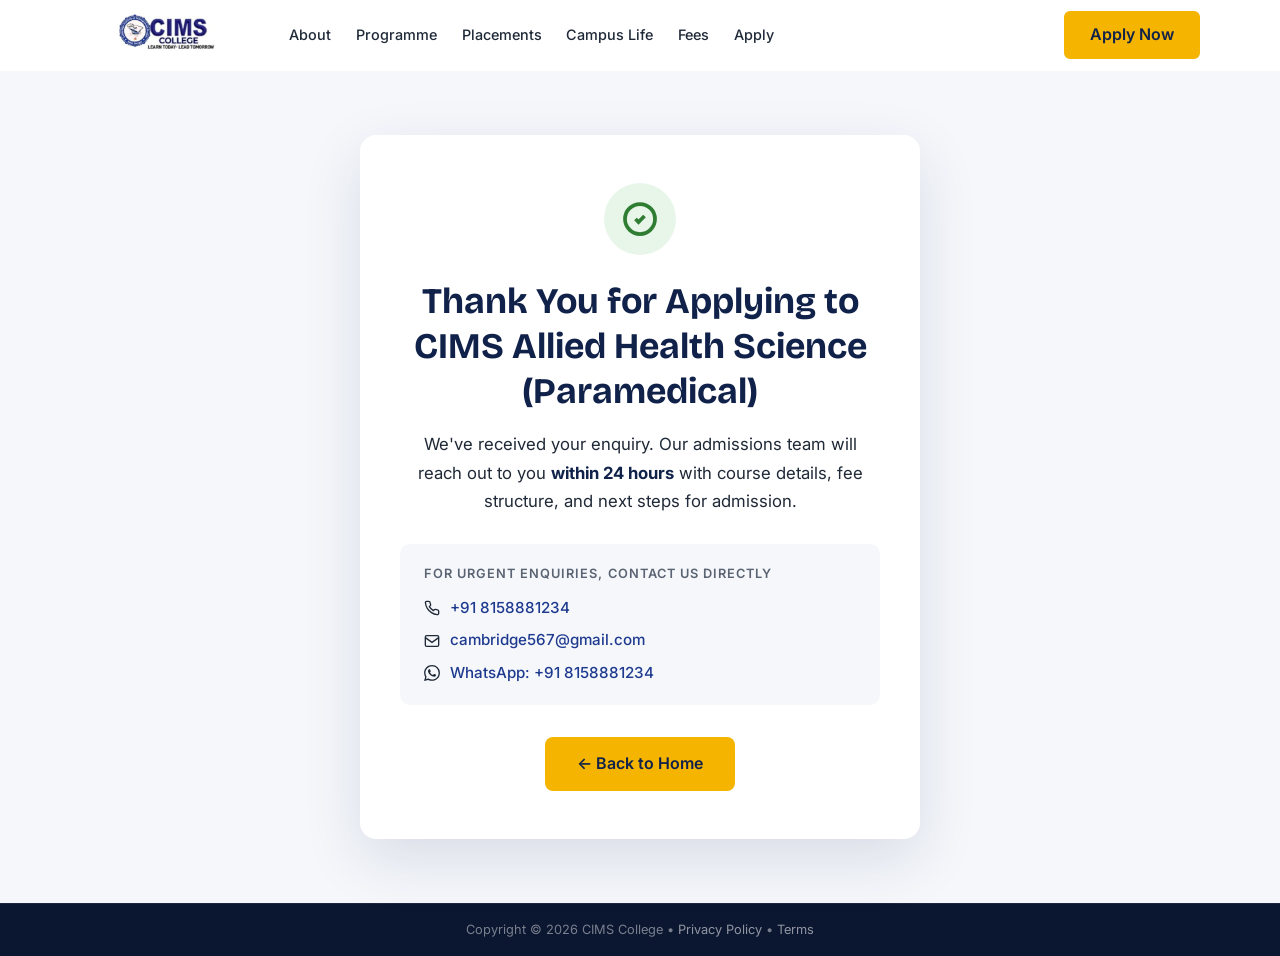
==== thankyou.html @ 3a109bad "Hotel Management lp" ====
<!DOCTYPE html>
<html lang="en">

<head>

  <!-- Event snippet for Paramedical -Course-Submit lead form-PD-S-N conversion page -->
  <script>
    gtag('event', 'conversion', { 'send_to': 'AW-11150551508/iXA8COHY6LMcENTT_8Qp' });
  </script>

  <meta charset="UTF-8">
  <meta name="viewport" content="width=device-width, initial-scale=1.0">
  <title>Thank You - CIMS Allied Health Science (Paramedical)</title>
  <meta name="description" content="Thank you for your enquiry. Our admissions team will contact you shortly.">
  <meta name="robots" content="noindex, nofollow">
  <!-- TODO: update canonical URL to final live domain -->
  <link rel="canonical" href="https://cimsgroup.org/allied-health-science/thankyou.html">

  <!-- Google Fonts -->
  <link rel="preconnect" href="https://fonts.googleapis.com">
  <link rel="preconnect" href="https://fonts.gstatic.com" crossorigin>
  <link
    href="https://fonts.googleapis.com/css2?family=Playfair+Display:wght@600;700;800&family=Inter:wght@400;500;600;700&family=Bricolage+Grotesque:opsz,wght@12..96,600;12..96,700;12..96,800&display=swap"
    rel="stylesheet">

  <link rel="stylesheet" href="styles.css">

  <style>
    :root {
      --sbihm-red: #1E3A8F;
      --sbihm-red-dark: #11224A;
      --sbihm-red-soft: #EAF0FB;
      --sbihm-black: #11224A;
      --sbihm-charcoal: #1F2937;
      --sbihm-gold: #F4B400;
      --sbihm-gold-light: #FAD74A;
      --sbihm-cream: #F5F7FB;
      --sbihm-paper: #FFFFFF;
      --sbihm-line: #DDE4EF;
      --sbihm-mute: #5B6473;
      --sbihm-success: #2E7D32;
      --sbihm-shadow: 0 8px 30px rgba(17, 34, 74, 0.08);
      --sbihm-shadow-lg: 0 20px 60px rgba(17, 34, 74, 0.12);
      --font-display: 'Bricolage Grotesque', 'Playfair Display', Georgia, serif;
      --font-serif: 'Playfair Display', Georgia, serif;
      --font-body: 'Inter', -apple-system, BlinkMacSystemFont, sans-serif;
    }

    *,
    *::before,
    *::after {
      box-sizing: border-box;
      margin: 0;
      padding: 0;
    }

    body {
      font-family: var(--font-body);
      color: var(--sbihm-black);
      background: var(--sbihm-paper);
      line-height: 1.6;
    }

    /* ── Thank-You Page Layout ── */
    .thankyou-page {
      min-height: calc(100vh - 120px);
      display: flex;
      align-items: center;
      justify-content: center;
      padding: 4rem 1.25rem;
      background: var(--sbihm-cream);
    }

    .thankyou-card {
      background: var(--sbihm-paper);
      border-radius: 16px;
      box-shadow: var(--sbihm-shadow-lg);
      padding: 3rem 2.5rem;
      max-width: 560px;
      width: 100%;
      text-align: center;
    }

    .thankyou-card__icon {
      width: 72px;
      height: 72px;
      background: #E8F5E9;
      border-radius: 50%;
      display: flex;
      align-items: center;
      justify-content: center;
      margin: 0 auto 1.5rem;
    }

    .thankyou-card__icon svg {
      color: var(--sbihm-success);
    }

    .thankyou-card__heading {
      font-family: var(--font-display);
      font-size: clamp(1.6rem, 3vw + 0.5rem, 2.25rem);
      font-weight: 700;
      color: var(--sbihm-black);
      line-height: 1.25;
      margin-bottom: 1rem;
    }

    .thankyou-card__body {
      font-size: 1.05rem;
      color: var(--sbihm-charcoal);
      margin-bottom: 1.75rem;
      line-height: 1.7;
    }

    .thankyou-card__body strong {
      color: var(--sbihm-black);
    }

    .thankyou-card__contact {
      background: var(--sbihm-cream);
      border-radius: 10px;
      padding: 1.25rem 1.5rem;
      margin-bottom: 2rem;
      text-align: left;
    }

    .thankyou-card__contact-title {
      font-size: 0.8rem;
      font-weight: 600;
      text-transform: uppercase;
      letter-spacing: 0.08em;
      color: var(--sbihm-mute);
      margin-bottom: 0.75rem;
    }

    .thankyou-card__contact-item {
      display: flex;
      align-items: center;
      gap: 0.625rem;
      font-size: 0.95rem;
      color: var(--sbihm-charcoal);
      margin-bottom: 0.5rem;
    }

    .thankyou-card__contact-item:last-child {
      margin-bottom: 0;
    }

    .thankyou-card__contact-link {
      color: var(--sbihm-red);
      text-decoration: none;
      font-weight: 500;
    }

    .thankyou-card__contact-link:hover {
      text-decoration: underline;
    }

    .thankyou-card__cta {
      display: inline-flex;
      align-items: center;
      gap: 0.5rem;
      background: var(--sbihm-gold);
      color: var(--sbihm-black);
      font-family: var(--font-body);
      font-size: 1rem;
      font-weight: 600;
      padding: 0.875rem 2rem;
      border-radius: 8px;
      text-decoration: none;
      transition: background 0.2s, transform 0.15s;
      border: none;
      cursor: pointer;
    }

    .thankyou-card__cta:hover {
      background: var(--sbihm-gold-light);
      transform: translateY(-1px);
    }

    @media (max-width: 480px) {
      .thankyou-card {
        padding: 2rem 1.25rem;
      }

      .thankyou-card__cta {
        width: 100%;
        justify-content: center;
      }
    }
  </style>
</head>

<body>

  <!-- Google Tag Manager (noscript) -->
  <noscript><iframe src="https://www.googletagmanager.com/ns.html?id=GTM-P2X9CBQM" height="0" width="0"
      style="display:none;visibility:hidden"></iframe></noscript>
  <!-- End Google Tag Manager (noscript) -->

  <!-- ===== SITE HEADER ===== -->
  <header class="site-header" id="site-header" role="banner">
    <div class="site-header__inner">
      <a href="index.html" class="site-header__logo" aria-label="CIMS College Home">
        <img src="assets/images/CIMS_logo.jpeg"
          alt="CIMS College — Cambridge Institute of Management Studies, West Bengal" width="200" height="52"
          loading="eager">
      </a>
      <nav class="site-nav" id="site-nav" aria-label="Main navigation">
        <ul class="site-nav__list" role="list">
          <li><a href="index.html#about" class="site-nav__link">About</a></li>
          <li><a href="index.html#programme" class="site-nav__link">Programme</a></li>
          <li><a href="index.html#placements" class="site-nav__link">Placements</a></li>
          <li><a href="index.html#campus" class="site-nav__link">Campus Life</a></li>
          <li><a href="index.html#fees" class="site-nav__link">Fees</a></li>
          <li><a href="index.html#apply" class="site-nav__link">Apply</a></li>
        </ul>
      </nav>
      <div class="site-header__actions">
        <a href="index.html#apply" class="btn btn--gold">Apply Now</a>
      </div>
    </div>
  </header>

  <!-- ===== THANK YOU CONTENT ===== -->
  <main id="main-content">
    <section class="thankyou-page" aria-labelledby="thankyou-heading">
      <div class="thankyou-card">

        <!-- Success icon -->
        <div class="thankyou-card__icon" aria-hidden="true">
          <svg viewBox="0 0 24 24" fill="none" stroke="currentColor" stroke-width="2.5" width="36" height="36">
            <circle cx="12" cy="12" r="10" />
            <path d="M9 12l2 2 4-4" />
          </svg>
        </div>

        <h1 class="thankyou-card__heading" id="thankyou-heading">
          Thank You for Applying to CIMS Allied Health Science (Paramedical)
        </h1>

        <p class="thankyou-card__body">
          We've received your enquiry. Our admissions team will reach out to you
          <strong>within 24 hours</strong> with course details, fee structure, and next steps for admission.
        </p>

        <div class="thankyou-card__contact" role="complementary" aria-label="Contact details for urgent enquiries">
          <p class="thankyou-card__contact-title">For urgent enquiries, contact us directly</p>

          <div class="thankyou-card__contact-item">
            <svg viewBox="0 0 24 24" fill="none" stroke="currentColor" stroke-width="2" width="16" height="16"
              aria-hidden="true">
              <path
                d="M22 16.92v3a2 2 0 01-2.18 2 19.79 19.79 0 01-8.63-3.07 19.5 19.5 0 01-6-6 19.79 19.79 0 01-3.07-8.67A2 2 0 014.11 2h3a2 2 0 012 1.72c.127.96.361 1.903.7 2.81a2 2 0 01-.45 2.11L8.09 9.91a16 16 0 006 6l1.27-1.27a2 2 0 012.11-.45c.907.339 1.85.573 2.81.7A2 2 0 0122 16.92z" />
            </svg>
            <a href="tel:+918158881234" class="thankyou-card__contact-link">+91 8158881234</a>
          </div>

          <div class="thankyou-card__contact-item">
            <svg viewBox="0 0 24 24" fill="none" stroke="currentColor" stroke-width="2" width="16" height="16"
              aria-hidden="true">
              <rect x="2" y="4" width="20" height="16" rx="2" />
              <path d="M22 7l-10 7L2 7" />
            </svg>
            <a href="mailto:cambridge567@gmail.com" class="thankyou-card__contact-link">cambridge567@gmail.com</a>
          </div>

          <div class="thankyou-card__contact-item">
            <svg viewBox="0 0 24 24" fill="currentColor" width="16" height="16" aria-hidden="true">
              <path
                d="M17.472 14.382c-.297-.149-1.758-.867-2.03-.967-.273-.099-.471-.148-.67.15-.197.297-.767.966-.94 1.164-.173.199-.347.223-.644.075-.297-.15-1.255-.463-2.39-1.475-.883-.788-1.48-1.761-1.653-2.059-.173-.297-.018-.458.13-.606.134-.133.298-.347.446-.52.149-.174.198-.298.298-.497.099-.198.05-.371-.025-.52-.075-.149-.669-1.612-.916-2.207-.242-.579-.487-.5-.669-.51-.173-.008-.371-.01-.57-.01-.198 0-.52.074-.792.372-.272.297-1.04 1.016-1.04 2.479 0 1.462 1.065 2.875 1.213 3.074.149.198 2.096 3.2 5.077 4.487.709.306 1.262.489 1.694.625.712.227 1.36.195 1.871.118.571-.085 1.758-.719 2.006-1.413.248-.694.248-1.289.173-1.413-.074-.124-.272-.198-.57-.347m-5.421 7.403h-.004a9.87 9.87 0 01-5.031-1.378l-.361-.214-3.741.982.998-3.648-.235-.374a9.86 9.86 0 01-1.51-5.26c.001-5.45 4.436-9.884 9.888-9.884 2.64 0 5.122 1.03 6.988 2.898a9.825 9.825 0 012.893 6.994c-.003 5.45-4.437 9.884-9.885 9.884m8.413-18.297A11.815 11.815 0 0012.05 0C5.495 0 .16 5.335.157 11.892c0 2.096.547 4.142 1.588 5.945L.057 24l6.305-1.654a11.882 11.882 0 005.683 1.448h.005c6.554 0 11.89-5.335 11.893-11.893a11.821 11.821 0 00-3.48-8.413z" />
            </svg>
            <a href="https://wa.me/918158881234" class="thankyou-card__contact-link" target="_blank"
              rel="noopener noreferrer">WhatsApp: +91 8158881234</a>
          </div>
        </div>

        <a href="index.html" class="thankyou-card__cta">
          ← Back to Home
        </a>

      </div>
    </section>
  </main>

  <!-- ===== FOOTER ===== -->
  <footer class="site-footer" role="contentinfo">
    <div class="site-footer__sub">
      <div class="container">
        <p class="site-footer__sub-text">
          Copyright &copy; 2026 CIMS College &bull;
          <a href="index.html" class="site-footer__sub-link">Privacy Policy</a> &bull;
          <a href="index.html" class="site-footer__sub-link">Terms</a>
        </p>
      </div>
    </div>
  </footer>

  <script src="script.js" defer></script>
</body>

</html>
---- styles.css ----
/* ==========================================================================
   CIMS College — Cambridge Institute of Management Studies
   Allied Health Science (Paramedical) Landing Page — styles.css
   Plan D Media | 2026
   Mobile-first. CSS custom properties. No frameworks.
   Sections:
   1. Reset & Base
   2. Layout Utilities
   3. Typography
   4. Buttons
   5. Utility Bar
   6. Header & Navigation
   7. Mobile Drawer
   8. Side CTA & Mobile Bottom Bar
   9. Call Now FAB
  10. Hero
  11. Stats Strip
  12. USP Cards (Why CIMS)
  13. Programme Section
  14. Career Outcomes
  15. Partners Logo Wall
  16. Campus Bento Grid
  17. Testimonials Carousel
  18. Benefits Section
  19. Admission Steps
  20. FAQ Accordion
  21. Apply / Lead Form Section
  22. CTA Banner
  23. Footer
  24. Modals
  25. Scroll-to-top
  26. Animations & Motion
   ========================================================================== */

/* ─── 1. Reset & Base ─────────────────────────────────────────────────────── */

*,
*::before,
*::after {
  box-sizing: border-box;
  margin: 0;
  padding: 0;
}

html {
  scroll-behavior: smooth;
  font-size: 16px;
  -webkit-text-size-adjust: 100%;
}

body {
  font-family: var(--font-body);
  color: var(--sbihm-black);
  background: var(--sbihm-paper);
  line-height: 1.6;
  overflow-x: hidden;
}

img,
picture,
video,
canvas,
svg {
  display: block;
  max-width: 100%;
}

input,
button,
textarea,
select {
  font: inherit;
}

p,
h1,
h2,
h3,
h4,
h5,
h6 {
  overflow-wrap: break-word;
}

ul,
ol {
  list-style: none;
}

a {
  color: inherit;
  text-decoration: none;
}

button {
  cursor: pointer;
  border: none;
  background: none;
}

.skip-link {
  position: absolute;
  top: -100px;
  left: 1rem;
  padding: 0.5rem 1rem;
  background: var(--sbihm-gold);
  color: var(--sbihm-black);
  font-weight: 600;
  border-radius: 0 0 4px 4px;
  z-index: 1000;
  transition: top 0.2s;
}

.skip-link:focus {
  top: 0;
}

/* ─── 2. Layout Utilities ─────────────────────────────────────────────────── */

.container {
  width: 100%;
  max-width: 1200px;
  margin-inline: auto;
  padding-inline: clamp(1rem, 4vw, 2.5rem);
}

.container--narrow {
  max-width: 800px;
}

.section {
  padding-block: clamp(3rem, 6vw, 6rem);
}

.section--cream {
  background: var(--sbihm-cream);
}

.section__header {
  text-align: center;
  max-width: 760px;
  margin-inline: auto;
  margin-bottom: clamp(2rem, 4vw, 3.5rem);
}

.section__title {
  font-family: var(--font-display);
  font-size: var(--fs-h2);
  font-weight: 800;
  line-height: 1.1;
  color: var(--sbihm-black);
  margin-bottom: 0.75rem;
}

.section__subtitle {
  font-size: var(--fs-lead);
  color: var(--sbihm-charcoal);
  line-height: 1.6;
}

.text-red {
  color: var(--sbihm-red);
}

.text-gold {
  color: var(--sbihm-gold);
}

/* ─── 3. Typography ───────────────────────────────────────────────────────── */

.icon {
  flex-shrink: 0;
}

.icon--sm {
  width: 16px;
  height: 16px;
}

/* ─── 4. Buttons ──────────────────────────────────────────────────────────── */

.btn {
  display: inline-flex;
  align-items: center;
  justify-content: center;
  gap: 0.4em;
  padding: 0.75rem 1.5rem;
  font-family: var(--font-body);
  font-size: 1rem;
  font-weight: 600;
  line-height: 1.2;
  border-radius: 6px;
  transition:
    background 0.18s ease,
    color 0.18s ease,
    transform 0.12s ease,
    box-shadow 0.18s ease;
  cursor: pointer;
  text-align: center;
  min-height: 44px;
  border: 2px solid transparent;
}

.btn:focus-visible {
  outline: 3px solid var(--sbihm-gold);
  outline-offset: 3px;
}

.btn--gold {
  background: var(--sbihm-gold);
  color: var(--sbihm-black);
  border-color: var(--sbihm-gold);
}

.btn--gold:hover {
  background: #d4a000;
  border-color: #d4a000;
  transform: translateY(-1px);
  box-shadow: 0 6px 20px rgba(244, 180, 0, 0.35);
}

.btn--gold:active {
  transform: translateY(0);
}

/* Primary CTA — CIMS royal blue */
.btn--primary {
  background: #1E3A8F;
  color: white;
  border-color: #1E3A8F;
}

.btn--primary:hover {
  background: #11224A;
  border-color: #11224A;
  transform: translateY(-1px);
  box-shadow: 0 6px 20px rgba(30, 58, 143, 0.35);
}

.btn--primary:active {
  transform: translateY(0);
}

.btn--outline-white {
  background: transparent;
  color: white;
  border-color: rgba(255, 255, 255, 0.7);
}

.btn--outline-white:hover {
  background: rgba(255, 255, 255, 0.1);
  border-color: white;
}

.btn--outline-red {
  background: transparent;
  color: var(--sbihm-red);
  border-color: var(--sbihm-red);
}

.btn--outline-red:hover {
  background: var(--sbihm-red-soft);
}

.btn--text {
  background: transparent;
  color: var(--sbihm-charcoal);
  padding: 0.5rem 0.75rem;
  font-weight: 500;
  border: none;
}

.btn--text:hover {
  color: var(--sbihm-red);
}

.btn--whatsapp {
  background: #25d366;
  color: white;
  border-color: #25d366;
}

.btn--whatsapp:hover {
  background: #1da851;
  border-color: #1da851;
  transform: translateY(-1px);
}

.btn--large {
  padding: 0.9rem 2rem;
  font-size: 1.05rem;
}

.btn--full {
  width: 100%;
}

.btn--submit {
  padding: 1rem;
  font-size: 1.05rem;
  font-weight: 700;
  letter-spacing: 0.01em;
}

/* ─── 5. Utility Bar ──────────────────────────────────────────────────────── */

.utility-bar {
  background: var(--sbihm-black);
  color: white;
  font-size: var(--fs-small);
  height: 35px;
  display: flex;
  align-items: center;
}

.utility-bar__inner {
  width: 100%;
  max-width: 1200px;
  margin-inline: auto;
  padding-inline: clamp(1rem, 4vw, 2.5rem);
  display: flex;
  flex-wrap: wrap;
  align-items: center;
  justify-content: space-between;
  gap: 1rem;
}

.utility-bar__announce {
  display: none;
  align-items: center;
  gap: 0.4rem;
  font-weight: 500;
}

.utility-bar__contact {
  display: flex;
  align-items: center;
  gap: 1rem;
  margin-inline: auto;
}

.utility-bar__link {
  display: inline-flex;
  align-items: center;
  gap: 0.35rem;
  color: rgba(255, 255, 255, 0.85);
  font-weight: 500;
  transition: color 0.15s;
}

.utility-bar__link:hover {
  color: var(--sbihm-gold);
}

.utility-bar__whatsapp {
  color: #4ade80;
}

.utility-bar__whatsapp:hover {
  color: #22c55e;
}

@media (min-width: 768px) {
  .utility-bar__announce {
    display: inline-flex;
  }

  .utility-bar__contact {
    margin-inline: 0;
  }
}

/* ─── 6. Header & Navigation ──────────────────────────────────────────────── */

.site-header {
  position: sticky;
  top: 0;
  z-index: 900;
  background: var(--sbihm-paper);
  border-bottom: 1px solid transparent;
  transition:
    border-color 0.2s,
    box-shadow 0.2s;
}

.site-header.scrolled {
  border-bottom-color: var(--sbihm-line);
  box-shadow: var(--sbihm-shadow);
}

.site-header__inner {
  max-width: 1200px;
  margin-inline: auto;
  padding-inline: clamp(1rem, 4vw, 2.5rem);
  height: 70px;
  display: flex;
  align-items: center;
  gap: 1.5rem;
}

.site-header__logo img {
  height: 60px;
  width: auto;
}

.site-nav {
  display: none;
  flex: 1;
}

.site-nav__list {
  display: flex;
  align-items: center;
  gap: 0.25rem;
}

.site-nav__link {
  padding: 0.4rem 0.65rem;
  font-size: 0.9rem;
  font-weight: 500;
  color: var(--sbihm-charcoal);
  border-radius: 4px;
  transition:
    color 0.15s,
    background 0.15s;
  white-space: nowrap;
}

.site-nav__link:hover,
.site-nav__link[aria-current="page"] {
  color: var(--sbihm-red);
  background: var(--sbihm-red-soft);
}

.site-nav__link:focus-visible {
  outline: 2px solid var(--sbihm-gold);
  outline-offset: 2px;
}

.site-header__actions {
  display: none;
  align-items: center;
  gap: 0.5rem;
  margin-left: auto;
}

.hamburger {
  display: flex;
  flex-direction: column;
  justify-content: space-between;
  width: 44px;
  height: 44px;
  padding: 12px 8px;
  margin-left: auto;
  cursor: pointer;
  background: none;
  border: none;
}

.hamburger:focus-visible {
  outline: 2px solid var(--sbihm-gold);
  outline-offset: 4px;
  border-radius: 2px;
}

.hamburger__bar {
  display: block;
  width: 100%;
  height: 2px;
  background: var(--sbihm-black);
  border-radius: 2px;
  transition:
    transform 0.2s,
    opacity 0.2s;
}

.hamburger[aria-expanded="true"] .hamburger__bar:nth-child(1) {
  transform: translateY(9px) rotate(45deg);
}

.hamburger[aria-expanded="true"] .hamburger__bar:nth-child(2) {
  opacity: 0;
}

.hamburger[aria-expanded="true"] .hamburger__bar:nth-child(3) {
  transform: translateY(-9px) rotate(-45deg);
}

@media (min-width: 1024px) {
  .site-header__logo img {
    height: 72px;
  }

  .site-nav {
    display: flex;
  }

  .site-header__actions {
    display: flex;
  }

  .hamburger {
    display: none;
  }
}

/* ─── 7. Mobile Drawer ────────────────────────────────────────────────────── */

.mobile-drawer {
  position: fixed;
  inset: 0;
  z-index: 950;
  display: flex;
  pointer-events: none;
  visibility: hidden;
}

.mobile-drawer[aria-hidden="false"] {
  pointer-events: auto;
  visibility: visible;
}

.mobile-drawer__backdrop {
  position: absolute;
  inset: 0;
  background: rgba(26, 26, 26, 0.55);
  opacity: 0;
  transition: opacity 0.25s;
}

.mobile-drawer[aria-hidden="false"] .mobile-drawer__backdrop {
  opacity: 1;
}

.mobile-drawer__panel {
  position: relative;
  background: var(--sbihm-paper);
  width: min(320px, 90vw);
  height: 100%;
  margin-left: auto;
  padding: 2rem 1.5rem;
  display: flex;
  flex-direction: column;
  gap: 2rem;
  transform: translateX(100%);
  transition: transform 0.28s cubic-bezier(0.4, 0, 0.2, 1);
  overflow-y: auto;
}

.mobile-drawer[aria-hidden="false"] .mobile-drawer__panel {
  transform: translateX(0);
}

.mobile-drawer__close {
  position: absolute;
  top: 1rem;
  right: 1rem;
  width: 44px;
  height: 44px;
  display: flex;
  align-items: center;
  justify-content: center;
  border-radius: 50%;
  color: var(--sbihm-charcoal);
  transition: background 0.15s;
}

.mobile-drawer__close:hover {
  background: var(--sbihm-line);
}

.mobile-drawer__close:focus-visible {
  outline: 2px solid var(--sbihm-gold);
}

.mobile-drawer__list {
  display: flex;
  flex-direction: column;
  margin-top: 2rem;
}

.mobile-drawer__link {
  display: block;
  padding: 0.85rem 0;
  font-size: 1.1rem;
  font-weight: 600;
  color: var(--sbihm-black);
  border-bottom: 1px solid var(--sbihm-line);
  transition: color 0.15s;
}

.mobile-drawer__link:hover {
  color: var(--sbihm-red);
}

.mobile-drawer__ctas {
  display: flex;
  flex-direction: column;
  gap: 0.75rem;
  margin-top: auto;
}

/* ─── 8. Side CTA & Mobile Bottom Bar ────────────────────────────────────── */

.side-cta {
  display: none;
  position: fixed;
  right: 0;
  top: 50%;
  transform: translateY(-50%);
  z-index: 800;
  background: var(--sbihm-red);
  color: white;
  font-size: 0.8rem;
  font-weight: 700;
  letter-spacing: 0.05em;
  text-transform: uppercase;
  padding: 0.75rem 0.5rem;
  border-radius: 6px 0 0 6px;
  writing-mode: vertical-rl;
  text-orientation: mixed;
  transform: translateY(-50%) rotate(180deg);
  transition:
    background 0.18s,
    right 0.15s;
  box-shadow: -2px 4px 12px rgba(0, 0, 0, 0.2);
}

/* Undo the rotate for the translateY positioning */
.side-cta {
  transform-origin: right center;
  right: 0;
  top: 50%;
  transform: translateY(-50%);
}

.side-cta span {
  display: block;
  writing-mode: vertical-lr;
  transform: rotate(180deg);
}

.side-cta:hover {
  background: var(--sbihm-red-dark);
}

.side-cta:focus-visible {
  outline: 3px solid var(--sbihm-gold);
  outline-offset: 3px;
}

@media (min-width: 768px) {
  .side-cta {
    display: flex;
    align-items: center;
    justify-content: center;
  }
}

.mobile-bottom-cta {
  display: block;
  position: fixed;
  bottom: 0;
  left: 0;
  right: 0;
  z-index: 800;
  background: var(--sbihm-gold);
}

.mobile-bottom-cta__link {
  display: block;
  width: 100%;
  text-align: center;
  padding: 0.9rem 1rem;
  font-weight: 700;
  font-size: 1rem;
  color: var(--sbihm-black);
  min-height: 54px;
  display: flex;
  align-items: center;
  justify-content: center;
}

.mobile-bottom-cta__link:focus-visible {
  outline: 3px solid var(--sbihm-black);
  outline-offset: -3px;
}

@media (min-width: 768px) {
  .mobile-bottom-cta {
    display: none;
  }
}

/* ─── 9. Call Now FAB ─────────────────────────────────────────────────────── */

.call-fab {
  position: fixed;
  bottom: 80px;
  right: 1.25rem;
  z-index: 800;
  width: 60px;
  height: 60px;
  border-radius: 50%;
  background: #1E3A8F;
  display: flex;
  align-items: center;
  justify-content: center;
  box-shadow: 0 4px 16px rgba(30, 58, 143, 0.45);
  transition:
    transform 0.2s,
    box-shadow 0.2s;
  animation: call-bounce 5s ease-in-out infinite;
}

.call-fab:hover {
  transform: scale(1.08);
  box-shadow: 0 6px 24px rgba(30, 58, 143, 0.55);
  animation-play-state: paused;
}

.call-fab:focus-visible {
  outline: 3px solid var(--sbihm-gold);
  outline-offset: 4px;
}

.call-fab__icon {
  width: 32px;
  height: 32px;
  flex-shrink: 0;
}

.call-fab__tooltip {
  position: absolute;
  right: calc(100% + 12px);
  top: 50%;
  transform: translateY(-50%);
  background: var(--sbihm-black);
  color: white;
  font-size: 0.8rem;
  font-weight: 500;
  white-space: nowrap;
  padding: 0.4rem 0.75rem;
  border-radius: 4px;
  pointer-events: none;
  opacity: 0;
  transition: opacity 0.2s;
}

.call-fab__tooltip::after {
  content: "";
  position: absolute;
  left: 100%;
  top: 50%;
  transform: translateY(-50%);
  border: 5px solid transparent;
  border-left-color: var(--sbihm-black);
}

.call-fab:hover .call-fab__tooltip {
  opacity: 1;
}

@media (min-width: 768px) {
  .call-fab {
    bottom: 2rem;
  }
}

/* ─── 10. Hero ────────────────────────────────────────────────────────────── */

.hero {
  position: relative;
  padding-block: clamp(6.5rem, 3vw, 2.5rem);
  padding-bottom: 1 rem;
  background: var(--sbihm-black);
}

.hero::before {
  content: "";
  position: absolute;
  top: 0;
  left: 0;
  right: 0;
  bottom: 0;
  background-size: cover;
  background-position: center;
  background-image: url("assets/campus/Campus1.jpeg");
  animation: heroSlideShow 24s infinite;
  z-index: 0;
}

@keyframes heroSlideShow {
  0% {
    background-image: url("assets/campus/Campus1.jpeg");
  }

  33.33% {
    background-image: url("assets/campus/Campus1.jpeg");
  }

  33.34% {
    background-image: url("assets/campus/Campus4.jpeg");
  }

  100% {
    background-image: url("assets/campus/Campus4.jpeg");
  }
}

.hero::after {
  content: "";
  position: absolute;
  top: 0;
  left: 0;
  right: 0;
  bottom: 0;
  background: linear-gradient(
    135deg,
    rgba(17, 34, 74, 0.82) 0%,
    rgba(17, 34, 74, 0.70) 100%
  );
  z-index: 1;
}

.hero__inner {
  max-width: 1200px;
  margin-inline: auto;
  padding-inline: clamp(1rem, 4vw, 2.5rem);
  display: flex;
  flex-direction: column;
  gap: 3rem;
  align-items: flex-start;
  position: relative;
  z-index: 2;
}

.hero__content {
  flex: 1;
  color: white;
  max-width: 550px;
  position: relative;
  z-index: 3;
}

.hero__pre-headline {
  display: inline-flex;
  align-items: center;
  gap: 0.5rem;
  font-size: 0.65rem;
  font-weight: 700;
  letter-spacing: 0.12em;
  text-transform: uppercase;
  color: var(--sbihm-gold);
  margin-bottom: 0.75rem;
  background: rgba(255, 255, 255, 0.08);
  padding: 0.28rem 0.6rem;
  border-radius: 999px;
  border: 1px solid rgba(212, 160, 23, 0.4);
}

.hero__headline {
  font-family: var(--font-display);
  font-size: clamp(1.8rem, 3.5vw + 0.8rem, 3rem);
  font-weight: 800;
  line-height: 1.06;
  color: white;
  margin-bottom: 0.85rem;
}

.hero__sub {
  font-size: clamp(0.85rem, 0.3vw + 0.8rem, 0.95rem);
  line-height: 1.6;
  color: rgba(255, 255, 255, 0.9);
  margin-bottom: 1rem;
  max-width: 58ch;
}

.hero__badges {
  display: flex;
  flex-wrap: wrap;
  gap: 0.4rem;
  margin-bottom: 1.25rem;
}

.hero__badge {
  font-size: 0.68rem;
  font-weight: 700;
  letter-spacing: 0.06em;
  color: white;
  background: rgba(255, 255, 255, 0.15);
  border: 1px solid rgba(255, 255, 255, 0.35);
  padding: 0.24rem 0.55rem;
  border-radius: 4px;
}

.hero__ctas {
  display: flex;
  flex-wrap: wrap;
  gap: 0.6rem;
  margin-bottom: 0.75rem;
}

.hero__trust-micro {
  display: flex;
  flex-wrap: wrap;
  gap: 0.75rem;
  font-size: 0.75rem;
  color: rgba(255, 255, 255, 0.8);
  font-weight: 500;
}

.hero__visual {
  position: relative;
  width: min(100%, 380px);
  z-index: 3;
  margin-top: 1rem;
}

.hero__image-wrap {
  position: relative;
  display: inline-block;
  width: 100%;
  max-width: 480px;
}

.hero__image {
  width: 100%;
  height: auto;
  display: block;
  border-radius: 12px 12px 0 0;
  object-fit: cover;
  object-position: top center;
  aspect-ratio: 4/5;

  /* Placeholder gradient while image loads */
  background: linear-gradient(
    160deg,
    rgba(255, 255, 255, 0.1) 0%,
    rgba(255, 255, 255, 0.05) 100%
  );
}

.hero__rating-card {
  position: absolute;
  top: 1.5rem;
  right: -0.5rem;
  background: white;
  border-radius: 10px;
  padding: 0.85rem 1rem;
  box-shadow: var(--sbihm-shadow-lg);
  min-width: 160px;
  text-align: center;
}

.hero__rating-stars {
  color: var(--sbihm-gold);
  font-size: 0.9rem;
  letter-spacing: 0.05em;
  margin-bottom: 0.15rem;
}

.hero__rating-score {
  font-family: var(--font-display);
  font-size: 1.75rem;
  font-weight: 800;
  color: var(--sbihm-black);
  line-height: 1;
}

.hero__rating-max {
  font-size: 1rem;
  color: var(--sbihm-mute);
  font-weight: 500;
}

.hero__rating-label {
  font-size: 0.72rem;
  color: var(--sbihm-mute);
  margin-top: 0.25rem;
  line-height: 1.35;
}

.hero__rating-logos {
  display: flex;
  align-items: center;
  justify-content: center;
  gap: 0.5rem;
  margin-top: 0.4rem;
  color: var(--sbihm-mute);
}

@media (min-width: 768px) {
  .hero__inner {
    flex-direction: row;
    align-items: center;
    justify-content: space-between;
    gap: 3rem;
    max-width: none;
    padding-inline-end: 0;
  }

  .hero__content {
    padding-top: 0;
  }

  .hero__visual {
    width: auto;
    flex-shrink: 0;
    margin-top: 0;
    margin-left: auto;
    display: flex;
    justify-content: flex-end;
    padding-right: clamp(1rem, 2vw, 2rem);
  }

  .hero__image-wrap {
    max-width: 100%;
  }

  .hero__rating-card {
    right: -1rem;
  }
}

@media (max-width: 767px) {
  /* Stacked layout on small screens is now the default, but keeping this block in case other mobile tweaks are needed */
  .hero__content {
    padding-top: 0.5rem;
  }

  .hero__visual {
    margin-top: 1rem;
    padding-right: 0;
    width: 100%;
  }

  .hero-form {
    width: 100%;
    max-width: 100%;
  }
}

@media (min-width: 1024px) {
  .hero__visual {
    width: 42%;
  }
}

/* ─── 10b. Hero Enquiry Form ─────────────────────────────────────────────── */

.hero__image-wrap {
  max-width: 100%;
}

.hero-form {
  background: rgba(255, 255, 255, 0.07);
  backdrop-filter: blur(18px);
  -webkit-backdrop-filter: blur(18px);
  border: 1px solid rgba(255, 255, 255, 0.18);
  border-radius: 14px;
  padding: 0;
  overflow: hidden;
  box-shadow:
    0 8px 32px rgba(0, 0, 0, 0.18),
    0 0 0 1px rgba(255, 255, 255, 0.06) inset;
  animation: heroFormSlideIn 0.7s cubic-bezier(0.22, 1, 0.36, 1) forwards;
  opacity: 0;
  transform: translateY(20px);
  max-width: 480px;
  width: 100%;
}

@keyframes heroFormSlideIn {
  to {
    opacity: 1;
    transform: translateY(0);
  }
}

/* Header */
.hero-form__header {
  background: rgba(255, 255, 255, 0.1);
  padding: 0.75rem 1rem;
  border-bottom: 1px solid rgba(255, 255, 255, 0.12);
}

.hero-form__badge-strip {
  display: inline-flex;
  align-items: center;
  gap: 0.45rem;
  font-size: 0.6rem;
  font-weight: 700;
  letter-spacing: 0.1em;
  text-transform: uppercase;
  color: var(--sbihm-gold-light);
  margin-bottom: 0.35rem;
}

.hero-form__live-dot {
  width: 8px;
  height: 8px;
  border-radius: 50%;
  background: #4ade80;
  display: inline-block;
  animation: livePulse 2s ease-in-out infinite;
  flex-shrink: 0;
}

@keyframes livePulse {
  0%,
  100% {
    opacity: 1;
    box-shadow: 0 0 0 0 rgba(74, 222, 128, 0.5);
  }

  50% {
    opacity: 0.7;
    box-shadow: 0 0 0 6px rgba(74, 222, 128, 0);
  }
}

.hero-form__title {
  font-family: var(--font-display);
  font-size: clamp(1rem, 1.2vw + 0.5rem, 1.2rem);
  font-weight: 800;
  color: white;
  line-height: 1.15;
  margin-bottom: 0.2rem;
}

.hero-form__subtitle {
  font-size: 0.72rem;
  color: rgba(255, 255, 255, 0.7);
  line-height: 1.4;
}

/* Form Body */
.hero-form__body {
  padding: 0.75rem 1rem 1rem;
  display: flex;
  flex-direction: column;
  gap: 0.5rem;
}

/* Field Groups */
.hero-form__group {
  display: flex;
  flex-direction: column;
  gap: 0.3rem;
}

.hero-form__label {
  font-size: 0.68rem;
  font-weight: 600;
  color: rgba(255, 255, 255, 0.85);
  letter-spacing: 0.02em;
}

.hero-form__req {
  color: var(--sbihm-gold);
  font-weight: 700;
}

/* Input Wrap */
.hero-form__input-wrap {
  position: relative;
  display: flex;
  align-items: center;
}

.hero-form__field-icon {
  position: absolute;
  left: 0.85rem;
  color: rgba(255, 255, 255, 0.45);
  pointer-events: none;
  z-index: 1;
  flex-shrink: 0;
  transition: color 0.2s;
}

.hero-form__input-wrap:focus-within .hero-form__field-icon {
  color: var(--sbihm-gold);
}

/* Inputs */
.hero-form__input {
  width: 100%;
  padding: 0.42rem 0.6rem 0.42rem 2.2rem;
  font-family: var(--font-body);
  font-size: 0.82rem;
  font-weight: 500;
  color: white;
  background: rgba(255, 255, 255, 0.08);
  border: 1.5px solid rgba(255, 255, 255, 0.18);
  border-radius: 8px;
  outline: none;
  transition:
    border-color 0.2s,
    background 0.2s,
    box-shadow 0.2s;
  min-height: 44px;
}

.hero-form__input::placeholder {
  color: rgba(255, 255, 255, 0.35);
  font-weight: 400;
}

.hero-form__input:hover {
  border-color: rgba(255, 255, 255, 0.3);
  background: rgba(255, 255, 255, 0.1);
}

.hero-form__input:focus {
  border-color: var(--sbihm-gold);
  background: rgba(255, 255, 255, 0.12);
  box-shadow: 0 0 0 3px rgba(244, 180, 0, 0.18);
}

/* Phone specific */
.hero-form__input-wrap--phone {
  position: relative;
}

.hero-form__phone-prefix {
  position: absolute;
  left: 0;
  top: 0;
  bottom: 0;
  display: flex;
  align-items: center;
  gap: 0.35rem;
  padding: 0 0.75rem;
  font-size: 0.85rem;
  font-weight: 600;
  color: rgba(255, 255, 255, 0.7);
  border-right: 1.5px solid rgba(255, 255, 255, 0.15);
  z-index: 1;
  pointer-events: none;
}

.hero-form__phone-prefix .hero-form__field-icon {
  position: static;
  color: rgba(255, 255, 255, 0.45);
}

.hero-form__input--phone {
  padding-left: 5.5rem;
}

/* Select styling */
.hero-form__select {
  appearance: none;
  -webkit-appearance: none;
  cursor: pointer;
}

.hero-form__select option {
  background: var(--sbihm-black);
  color: white;
  padding: 0.5rem;
}

.hero-form__select optgroup {
  background: #2a2a2a;
  color: rgba(255, 255, 255, 0.6);
  font-weight: 700;
  font-size: 0.8rem;
}

.hero-form__input-wrap--select {
  position: relative;
}

.hero-form__select-arrow {
  position: absolute;
  right: 0.85rem;
  color: rgba(255, 255, 255, 0.45);
  pointer-events: none;
  transition:
    transform 0.2s,
    color 0.2s;
}

.hero-form__input-wrap--select:focus-within .hero-form__select-arrow {
  color: var(--sbihm-gold);
  transform: rotate(180deg);
}

/* Checkbox Group */
.hero-form__checkbox-group {
  display: flex;
  flex-wrap: wrap;
  gap: 0.5rem;
}

.hero-form__checkbox {
  position: absolute;
  opacity: 0;
  width: 0;
  height: 0;
  pointer-events: none;
}

.hero-form__checkbox-label {
  display: inline-flex;
  align-items: center;
  gap: 0.5rem;
  cursor: pointer;
  font-size: 0.85rem;
  font-weight: 500;
  color: rgba(255, 255, 255, 0.85);
  padding: 0.55rem 0.85rem;
  background: rgba(255, 255, 255, 0.06);
  border: 1.5px solid rgba(255, 255, 255, 0.15);
  border-radius: 8px;
  transition:
    border-color 0.2s,
    background 0.2s,
    box-shadow 0.2s;
  user-select: none;
}

.hero-form__checkbox-label:hover {
  border-color: rgba(255, 255, 255, 0.3);
  background: rgba(255, 255, 255, 0.1);
}

.hero-form__checkbox-custom {
  width: 18px;
  height: 18px;
  border: 2px solid rgba(255, 255, 255, 0.35);
  border-radius: 4px;
  flex-shrink: 0;
  position: relative;
  transition:
    border-color 0.2s,
    background 0.2s;
}

.hero-form__checkbox-custom::after {
  content: "";
  position: absolute;
  inset: 2px;
  border-radius: 2px;
  background: var(--sbihm-gold);
  opacity: 0;
  transform: scale(0.3);
  transition:
    opacity 0.2s,
    transform 0.2s;
}

.hero-form__checkbox:checked ~ .hero-form__checkbox-custom {
  border-color: var(--sbihm-gold);
  background: rgba(212, 160, 23, 0.1);
}

.hero-form__checkbox:checked ~ .hero-form__checkbox-custom::after {
  opacity: 1;
  transform: scale(1);
}

.hero-form__checkbox:checked ~ span:last-child {
  color: white;
}

.hero-form__checkbox:focus-visible ~ .hero-form__checkbox-custom {
  outline: 2px solid var(--sbihm-gold);
  outline-offset: 2px;
}

/* When the parent label is for a checked checkbox, highlight the whole label */
.hero-form__checkbox:checked + .hero-form__checkbox-custom {
  border-color: var(--sbihm-gold);
  background: rgba(212, 160, 23, 0.1);
}

.hero-form__checkbox:checked + .hero-form__checkbox-custom::after {
  opacity: 1;
  transform: scale(1);
}

/* WhatsApp checkbox special styles */
.hero-form__checkbox-label--whatsapp {
  background: rgba(37, 211, 102, 0.08);
  border-color: rgba(37, 211, 102, 0.25);
  padding: 0.65rem 0.85rem;
  border-radius: 8px;
}

.hero-form__checkbox-label--whatsapp:hover {
  background: rgba(37, 211, 102, 0.14);
  border-color: rgba(37, 211, 102, 0.4);
}

.hero-form__checkbox-custom--whatsapp {
  border-color: rgba(37, 211, 102, 0.5);
}

.hero-form__checkbox:checked ~ .hero-form__checkbox-custom--whatsapp {
  border-color: #25d366;
  background: rgba(37, 211, 102, 0.15);
}

.hero-form__checkbox:checked ~ .hero-form__checkbox-custom--whatsapp::after {
  background: #25d366;
}

.hero-form__whatsapp-text {
  display: inline-flex;
  align-items: center;
  gap: 0.35rem;
  font-size: 0.82rem;
  color: rgba(255, 255, 255, 0.8);
}

.hero-form__whatsapp-text svg {
  flex-shrink: 0;
  display: inline-block;
}

/* Error States */
.hero-form__error {
  font-size: 0.72rem;
  font-weight: 500;
  color: #fca5a5;
  min-height: 0;
  max-height: 0;
  overflow: hidden;
  opacity: 0;
  transition:
    min-height 0.2s,
    max-height 0.2s,
    opacity 0.2s;
}

.hero-form__error:not(:empty) {
  min-height: 1rem;
  max-height: 2rem;
  opacity: 1;
}

.hero-form__group--error .hero-form__input {
  border-color: #f87171;
  background: rgba(248, 113, 113, 0.08);
}

.hero-form__group--error .hero-form__field-icon {
  color: #f87171;
}

.hero-form__group--error .hero-form__checkbox-label {
  border-color: #f87171;
}

/* Submit Button */
.hero-form__submit {
  width: 100%;
  display: flex;
  align-items: center;
  justify-content: center;
  gap: 0.5rem;
  padding: 0.6rem 1rem;
  font-family: var(--font-body);
  font-size: 0.95rem;
  font-weight: 700;
  letter-spacing: 0.02em;
  color: white;
  background: linear-gradient(
    135deg,
    #1E3A8F 0%,
    #2a4fad 50%,
    #11224A 100%
  );
  background-size: 200% 200%;
  border: none;
  border-radius: 8px;
  cursor: pointer;
  min-height: 44px;
  position: relative;
  overflow: hidden;
  transition:
    transform 0.15s,
    box-shadow 0.2s,
    background-position 0.4s;
  box-shadow:
    0 4px 15px rgba(30, 58, 143, 0.35),
    0 1px 3px rgba(0, 0, 0, 0.1);
}

.hero-form__submit:hover {
  transform: translateY(-1px);
  box-shadow:
    0 6px 25px rgba(30, 58, 143, 0.45),
    0 2px 6px rgba(0, 0, 0, 0.12);
  background-position: 100% 100%;
}

.hero-form__submit:active {
  transform: translateY(0);
  box-shadow: 0 2px 8px rgba(30, 58, 143, 0.3);
}

.hero-form__submit:focus-visible {
  outline: 3px solid white;
  outline-offset: 2px;
}

.hero-form__submit::before {
  content: "";
  position: absolute;
  inset: 0;
  background: linear-gradient(
    90deg,
    transparent 0%,
    rgba(255, 255, 255, 0.3) 50%,
    transparent 100%
  );
  transform: translateX(-100%);
  transition: transform 0.6s;
}

.hero-form__submit:hover::before {
  transform: translateX(100%);
}

.hero-form__submit-arrow {
  transition: transform 0.2s;
}

.hero-form__submit:hover .hero-form__submit-arrow {
  transform: translateX(3px);
}

/* Loading state */
.hero-form__submit--loading .hero-form__submit-text,
.hero-form__submit--loading .hero-form__submit-arrow {
  opacity: 0;
}

.hero-form__submit-loader {
  display: none;
  position: absolute;
  width: 22px;
  height: 22px;
  border: 3px solid rgba(255, 255, 255, 0.3);
  border-top-color: white;
  border-radius: 50%;
  animation: formSpin 0.7s linear infinite;
}

.hero-form__submit--loading .hero-form__submit-loader {
  display: block;
}

@keyframes formSpin {
  to {
    transform: rotate(360deg);
  }
}

/* Privacy note */
.hero-form__privacy {
  display: flex;
  align-items: center;
  gap: 0.35rem;
  font-size: 0.7rem;
  color: rgba(255, 255, 255, 0.45);
  line-height: 1.4;
  justify-content: center;
}

.hero-form__privacy svg {
  flex-shrink: 0;
  opacity: 0.5;
}

/* ─── Success Toast Notification ─────────────────────────────────────────── */

.success-toast {
  position: fixed;
  top: 1.25rem;
  right: 1.25rem;
  z-index: 10000;
  display: flex;
  align-items: flex-start;
  gap: 0.85rem;
  background: white;
  border-radius: 14px;
  padding: 1.15rem 1.35rem;
  padding-right: 3rem;
  max-width: 420px;
  width: calc(100% - 2.5rem);
  box-shadow:
    0 20px 60px rgba(0, 0, 0, 0.18),
    0 4px 16px rgba(0, 0, 0, 0.08),
    0 0 0 1px rgba(0, 0, 0, 0.04);
  border-left: 4px solid #22c55e;
  overflow: hidden;

  /* Entrance animation */
  animation: toastSlideIn 0.5s cubic-bezier(0.22, 1, 0.36, 1) forwards;
  transform: translateX(calc(100% + 2rem));
  opacity: 0;
}

.success-toast[hidden] {
  display: none;
}

.success-toast.toast--dismissing {
  animation: toastSlideOut 0.35s cubic-bezier(0.4, 0, 1, 1) forwards;
}

@keyframes toastSlideIn {
  from {
    transform: translateX(calc(100% + 2rem));
    opacity: 0;
  }

  to {
    transform: translateX(0);
    opacity: 1;
  }
}

@keyframes toastSlideOut {
  from {
    transform: translateX(0);
    opacity: 1;
  }

  to {
    transform: translateX(calc(100% + 2rem));
    opacity: 0;
  }
}

.success-toast__icon {
  flex-shrink: 0;
  width: 42px;
  height: 42px;
  border-radius: 50%;
  background: linear-gradient(135deg, #dcfce7 0%, #bbf7d0 100%);
  display: flex;
  align-items: center;
  justify-content: center;
  color: #16a34a;
  animation: toastIconPop 0.4s 0.25s cubic-bezier(0.34, 1.56, 0.64, 1) both;
}

@keyframes toastIconPop {
  0% {
    transform: scale(0);
  }

  100% {
    transform: scale(1);
  }
}

.success-toast__content {
  flex: 1;
  min-width: 0;
}

.success-toast__title {
  font-family: var(--font-display);
  font-size: 1rem;
  font-weight: 800;
  color: var(--sbihm-black);
  line-height: 1.3;
  margin-bottom: 0.2rem;
}

.success-toast__text {
  font-size: 0.82rem;
  color: var(--sbihm-mute);
  line-height: 1.45;
}

.success-toast__close {
  position: absolute;
  top: 0.75rem;
  right: 0.75rem;
  width: 28px;
  height: 28px;
  border-radius: 50%;
  display: flex;
  align-items: center;
  justify-content: center;
  color: var(--sbihm-mute);
  background: none;
  border: none;
  cursor: pointer;
  transition:
    background 0.15s,
    color 0.15s;
}

.success-toast__close:hover {
  background: #f3f4f6;
  color: var(--sbihm-black);
}

.success-toast__close:focus-visible {
  outline: 2px solid var(--sbihm-gold);
  outline-offset: 2px;
}

.success-toast__progress {
  position: absolute;
  bottom: 0;
  left: 0;
  right: 0;
  height: 3px;
  background: linear-gradient(90deg, #22c55e 0%, #4ade80 100%);
  transform-origin: left;
  animation: toastProgress 8s linear forwards;
  border-radius: 0 0 14px 14px;
}

@keyframes toastProgress {
  from {
    transform: scaleX(1);
  }

  to {
    transform: scaleX(0);
  }
}

/* Mobile: full-width at top */
@media (max-width: 480px) {
  .success-toast {
    top: 0.75rem;
    right: 0.75rem;
    left: 0.75rem;
    width: auto;
    max-width: none;
  }
}

/* ─── Hero Form Responsive ─────────────────────────────────────────────── */

@media (min-width: 768px) {
  .hero__image-wrap {
    max-width: 100%;
  }

  .hero-form__body {
    padding: 1.25rem 1.75rem 1.75rem;
  }

  .hero-form__header {
    padding: 1.25rem 1.75rem;
  }

  .hero-form__checkbox-group {
    gap: 0.6rem;
  }
}

@media (min-width: 1024px) {
  .hero-form {
    animation-delay: 0.3s;
  }
}

/* ─── 11. Stats Strip ─────────────────────────────────────────────────────── */

.stats-strip {
  background: var(--sbihm-cream);
  border-bottom: 1px solid var(--sbihm-line);
}

.stats-strip__inner {
  max-width: 1200px;
  margin-inline: auto;
  padding-inline: clamp(1rem, 4vw, 2.5rem);
  padding-block: clamp(1.5rem, 3vw, 2.5rem);
  display: grid;
  grid-template-columns: repeat(2, 1fr);
  gap: 1.5rem 1rem;
}

.stat-item {
  text-align: center;
  padding: 0.5rem;
}

.stat-item__number {
  display: block;
  font-family: var(--font-display);
  font-size: clamp(2.2rem, 4vw, 3rem);
  font-weight: 800;
  color: var(--sbihm-gold);
  line-height: 1;
  margin-bottom: 0.35rem;
}

.stat-item__label {
  font-size: 0.85rem;
  color: var(--sbihm-charcoal);
  font-weight: 500;
  line-height: 1.3;
}

@media (min-width: 640px) {
  .stats-strip__inner {
    grid-template-columns: repeat(4, 1fr);
  }
}

/* ─── 12. USP Cards ───────────────────────────────────────────────────────── */

.usps-grid {
  display: grid;
  grid-template-columns: 1fr;
  gap: 1.25rem;
}

.usp-card {
  background: var(--sbihm-paper);
  border: 1px solid var(--sbihm-line);
  border-radius: 10px;
  padding: 1.5rem;
  transition:
    box-shadow 0.2s,
    transform 0.2s;
}

.usp-card:hover {
  box-shadow: var(--sbihm-shadow);
  transform: translateY(-2px);
}

.usp-card__icon {
  margin-bottom: 1rem;
}

.usp-card__title {
  font-family: var(--font-display);
  font-size: var(--fs-h3);
  font-weight: 700;
  color: var(--sbihm-black);
  margin-bottom: 0.5rem;
  line-height: 1.25;
}

.usp-card__desc {
  font-size: 0.95rem;
  color: var(--sbihm-charcoal);
  line-height: 1.6;
}

@media (min-width: 640px) {
  .usps-grid {
    grid-template-columns: repeat(2, 1fr);
  }
}

@media (min-width: 1024px) {
  .usps-grid {
    grid-template-columns: repeat(3, 1fr);
  }
}

/* ─── 13. Awards Grid ─────────────────────────────────────────────────────── */

.awards-grid {
  display: grid;
  grid-template-columns: 1fr;
  gap: 1rem;
}

.award-card {
  background: var(--sbihm-cream);
  border: 1px solid var(--sbihm-line);
  border-top: 3px solid var(--sbihm-gold);
  border-radius: 8px;
  padding: 1.25rem;
}

.award-card__label {
  display: block;
  font-size: 0.7rem;
  font-weight: 700;
  letter-spacing: 0.1em;
  text-transform: uppercase;
  color: var(--sbihm-mute);
  margin-bottom: 0.4rem;
}

.award-card__title {
  font-family: var(--font-display);
  font-size: 0.95rem;
  font-weight: 700;
  color: var(--sbihm-black);
  line-height: 1.35;
  margin-bottom: 0.4rem;
}

.award-card__rank {
  display: inline-block;
  background: var(--sbihm-red);
  color: white;
  font-size: 0.7rem;
  padding: 0.15rem 0.4rem;
  border-radius: 4px;
  margin-left: 0.4rem;
  vertical-align: middle;
}

.award-card__body {
  font-size: 0.875rem;
  color: var(--sbihm-charcoal);
}

@media (min-width: 640px) {
  .awards-grid {
    grid-template-columns: repeat(2, 1fr);
  }
}

@media (min-width: 1024px) {
  .awards-grid {
    grid-template-columns: repeat(3, 1fr);
  }
}

/* ─── 14. Programme Section ───────────────────────────────────────────────── */

.programme-info-strip {
  display: grid;
  grid-template-columns: repeat(2, 1fr);
  gap: 1rem;
  margin-bottom: 3rem;
  background: var(--sbihm-paper);
  border: 1px solid var(--sbihm-line);
  border-radius: 10px;
  overflow: hidden;
}

.programme-info-item {
  display: flex;
  align-items: center;
  gap: 0.75rem;
  padding: 1.25rem;
  border-right: 1px solid var(--sbihm-line);
}

.programme-info-item:nth-child(2n) {
  border-right: none;
}

.programme-info-item__icon {
  color: var(--sbihm-red);
  flex-shrink: 0;
}

.programme-info-item div {
  display: flex;
  flex-direction: column;
  gap: 0.15rem;
}

.programme-info-item strong {
  font-size: 0.75rem;
  font-weight: 700;
  letter-spacing: 0.08em;
  text-transform: uppercase;
  color: var(--sbihm-mute);
}

.programme-info-item span {
  font-size: 0.9rem;
  font-weight: 600;
  color: var(--sbihm-black);
}

@media (min-width: 768px) {
  .programme-info-strip {
    grid-template-columns: repeat(4, 1fr);
  }

  .programme-info-item:nth-child(2n) {
    border-right: 1px solid var(--sbihm-line);
  }

  .programme-info-item:last-child {
    border-right: none;
  }
}

/* Curriculum Timeline */

.curriculum-timeline {
  position: relative;
  display: flex;
  flex-direction: column;
  gap: 0;
  margin-bottom: 3rem;
}

.curriculum-timeline::before {
  content: "";
  position: absolute;
  left: 22px;
  top: 0;
  bottom: 0;
  width: 2px;
  background: var(--sbihm-line);
  z-index: 0;
}

.curriculum-year {
  display: flex;
  gap: 1.25rem;
  position: relative;
  padding-bottom: 2rem;
}

.curriculum-year:last-child {
  padding-bottom: 0;
}

.curriculum-year__marker {
  flex-shrink: 0;
  width: 46px;
  height: 46px;
  border-radius: 50%;
  background: var(--sbihm-paper);
  border: 3px solid var(--sbihm-red);
  display: flex;
  align-items: center;
  justify-content: center;
  z-index: 1;
  position: relative;
}

.curriculum-year__marker--highlight {
  background: var(--sbihm-red);
  border-color: var(--sbihm-red);
}

.curriculum-year__marker--highlight .curriculum-year__number {
  color: white;
}

.curriculum-year__marker--gold {
  background: var(--sbihm-gold);
  border-color: var(--sbihm-gold);
}

.curriculum-year__number {
  font-family: var(--font-display);
  font-size: 1.1rem;
  font-weight: 800;
  color: var(--sbihm-red);
}

.curriculum-year__content {
  padding-top: 0.6rem;
  flex: 1;
}

.curriculum-year__title {
  font-family: var(--font-display);
  font-size: 1.15rem;
  font-weight: 700;
  color: var(--sbihm-black);
  margin-bottom: 0.4rem;
}

.curriculum-year__desc {
  font-size: 0.92rem;
  color: var(--sbihm-charcoal);
  line-height: 1.65;
}

/* Horizontal timeline on desktop */
@media (min-width: 1024px) {
  .curriculum-timeline {
    flex-direction: row;
    align-items: flex-start;
    gap: 0;
  }

  .curriculum-timeline::before {
    left: 0;
    right: 0;
    top: 22px;
    bottom: auto;
    width: auto;
    height: 2px;
  }

  .curriculum-year {
    flex: 1;
    flex-direction: column;
    align-items: center;
    text-align: center;
    padding-bottom: 0;
    padding-top: 0;
  }

  .curriculum-year__content {
    padding-top: 1rem;
  }

  .curriculum-timeline::before {
    top: 22px;
    left: 5%;
    right: 5%;
  }
}

/* Skills pills */
.skills-grid {
  margin-bottom: 2.5rem;
}

.skills-grid__title {
  font-family: var(--font-display);
  font-size: 1rem;
  font-weight: 700;
  color: var(--sbihm-mute);
  text-transform: uppercase;
  letter-spacing: 0.08em;
  margin-bottom: 0.75rem;
}

.skills-pills {
  display: flex;
  flex-wrap: wrap;
  gap: 0.5rem;
}

.skill-pill {
  background: var(--sbihm-paper);
  border: 1.5px solid var(--sbihm-red);
  color: var(--sbihm-red);
  font-size: 0.875rem;
  font-weight: 600;
  padding: 0.35rem 0.85rem;
  border-radius: 999px;
  transition:
    background 0.15s,
    color 0.15s;
}

.skill-pill:hover {
  background: var(--sbihm-red);
  color: white;
}

.programme-ctas {
  display: flex;
  flex-wrap: wrap;
  gap: 0.75rem;
}

/* ─── 15. Career Outcomes ─────────────────────────────────────────────────── */

.careers-layout {
  display: flex;
  flex-direction: column;
  gap: 2rem;
}

.careers-grid {
  display: grid;
  grid-template-columns: repeat(2, 1fr);
  gap: 1rem;
  flex: 1;
}

.career-card {
  background: var(--sbihm-cream);
  border: 1px solid var(--sbihm-line);
  border-radius: 10px;
  padding: 1.25rem;
  transition:
    box-shadow 0.2s,
    transform 0.2s;
}

.career-card:hover {
  box-shadow: var(--sbihm-shadow);
  transform: translateY(-2px);
}

.career-card__icon {
  font-size: 1.75rem;
  display: block;
  margin-bottom: 0.5rem;
}

.career-card__title {
  font-family: var(--font-display);
  font-size: 0.95rem;
  font-weight: 700;
  color: var(--sbihm-black);
  margin-bottom: 0.3rem;
  line-height: 1.3;
}

.career-card__salary {
  font-size: 0.9rem;
  font-weight: 700;
  color: var(--sbihm-red);
  margin-bottom: 0.15rem;
}

.career-card__salary small {
  font-weight: 500;
  font-size: 0.8em;
  color: var(--sbihm-mute);
}

.career-card__employer {
  font-size: 0.78rem;
  color: var(--sbihm-mute);
}

.careers-highlight {
  background-color: var(--sbihm-red);
  background-image: linear-gradient(rgba(10, 40, 120, 0.72), rgba(10, 40, 120, 0.72)), url("assets/images/bg2.png");
  background-size: cover;
  background-position: center;
  border-radius: 12px;
  overflow: hidden;
}

.careers-highlight__inner {
  padding: 2rem;
  color: white;
  text-align: center;
}

.careers-highlight__super {
  font-size: 0.75rem;
  font-weight: 700;
  letter-spacing: 0.1em;
  text-transform: uppercase;
  color: rgba(255, 255, 255, 0.75);
  margin-bottom: 0.5rem;
}

.careers-highlight__figure {
  font-family: var(--font-display);
  font-size: clamp(3rem, 6vw, 4.5rem);
  font-weight: 800;
  color: var(--sbihm-gold);
  line-height: 1;
  margin-bottom: 0.25rem;
}

.careers-highlight__detail {
  font-size: 0.95rem;
  color: rgba(255, 255, 255, 0.85);
  margin-bottom: 1rem;
}

.careers-highlight__divider {
  height: 1px;
  background: rgba(255, 255, 255, 0.25);
  margin-block: 1rem;
}

.careers-highlight__range {
  font-size: 0.8rem;
  color: rgba(255, 255, 255, 0.7);
  text-transform: uppercase;
  letter-spacing: 0.05em;
}

.careers-highlight__range-fig {
  font-family: var(--font-display);
  font-size: 1.35rem;
  font-weight: 700;
  color: white;
  margin-bottom: 0.25rem;
}

.careers-highlight__median {
  font-size: 0.875rem;
  color: rgba(255, 255, 255, 0.8);
  margin-bottom: 1.5rem;
}

@media (min-width: 1024px) {
  .careers-layout {
    flex-direction: row;
    align-items: flex-start;
  }

  .careers-highlight {
    width: 280px;
    flex-shrink: 0;
    align-self: stretch;
  }

  .careers-highlight__inner {
    height: 100%;
    display: flex;
    flex-direction: column;
    justify-content: center;
  }
}

/* ─── 16. Partners Logo Wall ──────────────────────────────────────────────── */

.partners-grid {
  display: grid;
  grid-template-columns: repeat(2, 1fr);
  gap: 0.75rem;
}

@media (min-width: 480px) {
  .partners-grid {
    grid-template-columns: repeat(3, 1fr);
  }
}

.partner-logo {
  background: var(--sbihm-paper);
  border: 1px solid var(--sbihm-line);
  border-radius: 8px;
  height: 100px;
  display: flex;
  align-items: center;
  justify-content: center;
  padding: 0.5rem;
  transition:
    box-shadow 0.2s,
    filter 0.2s;
  filter: grayscale(100%);
  opacity: 0.75;
  cursor: default;
  overflow: hidden;
}

.partner-logo:hover {
  filter: grayscale(0%);
  opacity: 1;
  box-shadow: var(--sbihm-shadow);
}

.partner-logo__name {
  font-size: 0.75rem;
  font-weight: 700;
  color: var(--sbihm-charcoal);
  text-align: center;
  letter-spacing: 0.02em;
  line-height: 1.2;
}

.partner-logo--text {
  filter: none;
  opacity: 1;
}

.partner-logo--text:hover {
  filter: none;
  opacity: 1;
  background: var(--sbihm-red);
}

.partner-logo--text:hover .partner-logo__name {
  color: white;
}

.partner-logo img {
  max-height: 56px;
  max-width: 100%;
  width: auto;
  object-fit: contain;
  filter: grayscale(100%);
  transition: filter 0.2s;
}
.partner-logo:hover img {
  filter: grayscale(0%);
}

@media (min-width: 768px) {
  .partners-grid {
    grid-template-columns: repeat(4, 1fr);
  }
}

@media (min-width: 1024px) {
  .partners-grid {
    grid-template-columns: repeat(6, 1fr);
  }
}

/* ─── 17. Campus Bento Grid ───────────────────────────────────────────────── */

.campus-bento {
  display: grid;
  grid-template-columns: 1fr;
  gap: 0.75rem;
  margin-bottom: 2.5rem;
}

.bento-cell {
  position: relative;
  border-radius: 10px;
  overflow: hidden;
  background: var(--sbihm-line);
  aspect-ratio: 4/3;
}

.bento-cell img {
  width: 100%;
  height: 100%;
  object-fit: cover;
  transition: transform 0.4s ease;

  /* Placeholder color while images load */
  background: linear-gradient(
    135deg,
    var(--sbihm-red-soft) 0%,
    var(--sbihm-cream) 100%
  );
}

.bento-cell:hover img {
  transform: scale(1.04);
}

.bento-cell__overlay {
  position: absolute;
  inset: 0;
  background: rgba(30, 58, 143, 0);
  display: flex;
  align-items: flex-end;
  padding: 1rem;
  transition: background 0.25s;
}

/* .bento-cell:hover .bento-cell__overlay {
  background: rgba(210, 65, 48, 0.55);
} */

.bento-cell__label {
  font-weight: 700;
  font-size: 0.9rem;
  color: white;
  background: rgba(0, 0, 0, 0.6);
  padding: 0.3rem 0.65rem;
  border-radius: 4px;
  transition:
    color 0.25s,
    background 0.25s;
}

.bento-cell:hover .bento-cell__label {
  color: white;
  background: transparent;
}

@media (min-width: 640px) {
  .campus-bento {
    grid-template-columns: repeat(2, 1fr);
    grid-template-rows: auto auto auto;
  }

  .bento-cell--large {
    grid-row: span 2;
    aspect-ratio: auto;
  }
}

@media (min-width: 1024px) {
  .campus-bento {
    grid-template-columns: repeat(3, 1fr);
    grid-template-rows: repeat(2, 280px);
  }

  .bento-cell--large {
    grid-column: 1;
    grid-row: 1 / 3;
  }
}

.campus-locations {
  display: grid;
  gap: 1.25rem;
}

.campus-location {
  display: flex;
  gap: 0.75rem;
  padding: 1.25rem;
  background: var(--sbihm-cream);
  border: 1px solid var(--sbihm-line);
  border-radius: 8px;
}

.campus-location__pin {
  font-size: 1.25rem;
  flex-shrink: 0;
}

.campus-location strong {
  display: block;
  font-weight: 700;
  color: var(--sbihm-black);
  margin-bottom: 0.25rem;
}

.campus-location p {
  font-size: 0.9rem;
  color: var(--sbihm-charcoal);
  margin-bottom: 0.5rem;
}

.campus-location__map-link {
  font-size: 0.875rem;
  font-weight: 600;
  color: var(--sbihm-red);
  transition: color 0.15s;
}

.campus-location__map-link:hover {
  color: var(--sbihm-red-dark);
  text-decoration: underline;
}

@media (min-width: 768px) {
  .campus-locations {
    grid-template-columns: repeat(2, 1fr);
  }
}

/* ─── 18. Testimonials Carousel ───────────────────────────────────────────── */

.testimonials-carousel {
  position: relative;
  overflow: hidden;
}

.testimonials-track {
  display: flex;
  transition: transform 0.4s cubic-bezier(0.4, 0, 0.2, 1);
  will-change: transform;
}

.testimonial-card {
  flex: 0 0 100%;
  display: flex;
  gap: 1.25rem;
  background: var(--sbihm-paper);
  border: 1px solid var(--sbihm-line);
  border-radius: 12px;
  padding: 1.75rem;
  align-items: flex-start;
}

.testimonial-card__photo {
  flex-shrink: 0;
}

.testimonial-card__photo-placeholder {
  width: 56px;
  height: 56px;
  border-radius: 50%;
  background: var(--sbihm-red);
  color: white;
  font-family: var(--font-display);
  font-weight: 700;
  font-size: 1rem;
  display: flex;
  align-items: center;
  justify-content: center;
}

.testimonial-card__body {
  flex: 1;
}

.testimonial-card__stars {
  color: var(--sbihm-gold);
  font-size: 0.9rem;
  margin-bottom: 0.6rem;
}

.testimonial-card__quote {
  font-style: italic;
  font-size: 0.975rem;
  color: var(--sbihm-charcoal);
  line-height: 1.65;
  margin-bottom: 1rem;
  font-family: var(--font-serif);
}

.testimonial-card__footer {
  display: flex;
  flex-direction: column;
  gap: 0.15rem;
}

.testimonial-card__name {
  font-weight: 700;
  font-size: 0.95rem;
  color: var(--sbihm-black);
}

.testimonial-card__role {
  font-size: 0.8rem;
  color: var(--sbihm-mute);
}

.testimonials-controls {
  display: flex;
  align-items: center;
  justify-content: center;
  gap: 1rem;
  margin-top: 1.5rem;
}

.carousel-btn {
  width: 40px;
  height: 40px;
  border-radius: 50%;
  border: 2px solid var(--sbihm-line);
  background: var(--sbihm-paper);
  display: flex;
  align-items: center;
  justify-content: center;
  color: var(--sbihm-charcoal);
  transition:
    border-color 0.15s,
    background 0.15s,
    color 0.15s;
  min-height: 40px;
}

.carousel-btn:hover {
  border-color: var(--sbihm-red);
  color: var(--sbihm-red);
}

.carousel-btn:focus-visible {
  outline: 2px solid var(--sbihm-gold);
  outline-offset: 2px;
}

.carousel-dots {
  display: flex;
  gap: 0.5rem;
}

.carousel-dot {
  width: 8px;
  height: 8px;
  border-radius: 50%;
  background: var(--sbihm-line);
  border: none;
  padding: 0;
  cursor: pointer;
  transition:
    background 0.2s,
    transform 0.2s;
  min-height: 8px;
  /* Expand tap target without changing visual size */
  position: relative;
}

.carousel-dot::before {
  content: "";
  position: absolute;
  inset: -18px;
}

.carousel-dot[aria-selected="true"],
.carousel-dot.active {
  background: var(--sbihm-red);
  transform: scale(1.35);
}

.carousel-dot:focus-visible {
  outline: 2px solid var(--sbihm-gold);
  outline-offset: 3px;
}

/* ─── 19. Benefits Section ────────────────────────────────────────────────── */

.section--benefits {
  background: var(--sbihm-red-soft);
}

.section--benefits .section__title {
  color: var(--sbihm-black);
}

.section--benefits .section__subtitle {
  color: var(--sbihm-charcoal);
}

.benefits-list {
  display: flex;
  flex-direction: column;
  gap: 1.25rem;
  list-style: none;
  margin-bottom: clamp(2rem, 4vw, 3rem);
}

.benefit-item {
  display: flex;
  align-items: flex-start;
  gap: 1.25rem;
  background: var(--sbihm-paper);
  border: 1px solid var(--sbihm-line);
  border-radius: 12px;
  padding: 1.5rem;
  transition: box-shadow 0.2s ease, transform 0.2s ease;
}

.benefit-item:hover {
  box-shadow: var(--sbihm-shadow);
  transform: translateY(-2px);
}

.benefit-item__num {
  flex-shrink: 0;
  width: 52px;
  height: 52px;
  border-radius: 50%;
  background: var(--cims-teal);
  color: #ffffff;
  font-family: var(--font-display);
  font-size: 1rem;
  font-weight: 800;
  display: flex;
  align-items: center;
  justify-content: center;
  letter-spacing: 0.02em;
}

.benefit-item__body {
  flex: 1;
  padding-top: 0.15rem;
}

.benefit-item__icon {
  color: var(--cims-teal);
  margin-bottom: 0.55rem;
  display: flex;
}

.benefit-item__title {
  font-family: var(--font-display);
  font-size: 1.15rem;
  font-weight: 700;
  color: var(--sbihm-black);
  margin-bottom: 0.4rem;
  line-height: 1.25;
}

.benefit-item__desc {
  font-size: 0.925rem;
  color: var(--sbihm-charcoal);
  line-height: 1.65;
}

.benefits-cta {
  background: var(--sbihm-gold);
  border-radius: 12px;
  padding: clamp(1.5rem, 3vw, 2.5rem) clamp(1.5rem, 4vw, 3rem);
  text-align: center;
}

.benefits-cta__text {
  font-size: var(--fs-lead);
  font-weight: 500;
  color: var(--sbihm-navy);
  line-height: 1.65;
  margin: 0;
}

.benefits-cta__link {
  color: var(--sbihm-navy);
  font-weight: 700;
  text-decoration: underline;
  text-decoration-thickness: 2px;
  text-underline-offset: 3px;
  transition: color 0.15s;
}

.benefits-cta__link:hover,
.benefits-cta__link:focus {
  color: #000000;
}

@media (min-width: 768px) {
  .benefits-list {
    display: grid;
    grid-template-columns: repeat(2, 1fr);
    gap: 1.25rem;
  }

  .benefit-item:nth-child(5) {
    grid-column: 1 / -1;
  }
}

/* ─── 20. Admission Steps ─────────────────────────────────────────────────── */

.admission-steps {
  display: flex;
  flex-direction: column;
  gap: 0;
  position: relative;
  list-style: none;
  counter-reset: none;
}

.admission-steps::before {
  content: "";
  position: absolute;
  left: 22px;
  top: 46px;
  bottom: 46px;
  width: 2px;
  background: linear-gradient(
    to bottom,
    var(--sbihm-red) 0%,
    var(--sbihm-gold) 100%
  );
}

.admission-step {
  display: flex;
  gap: 1.25rem;
  padding-bottom: 2rem;
  position: relative;
}

.admission-step:last-child {
  padding-bottom: 0;
}

.admission-step__marker {
  flex-shrink: 0;
  width: 46px;
  height: 46px;
  border-radius: 50%;
  background: var(--sbihm-red);
  color: white;
  font-family: var(--font-display);
  font-size: 1.1rem;
  font-weight: 800;
  display: flex;
  align-items: center;
  justify-content: center;
  z-index: 1;
  position: relative;
}

.admission-step__marker--gold {
  background: var(--sbihm-gold);
  color: var(--sbihm-black);
}

.admission-step__content {
  padding-top: 0.65rem;
}

.admission-step__title {
  font-family: var(--font-display);
  font-size: 1.1rem;
  font-weight: 700;
  color: var(--sbihm-black);
  margin-bottom: 0.3rem;
}

.admission-step__desc {
  font-size: 0.9rem;
  color: var(--sbihm-charcoal);
  line-height: 1.55;
}

@media (min-width: 1024px) {
  .admission-steps {
    flex-direction: row;
    align-items: flex-start;
  }

  .admission-steps::before {
    left: 10%;
    right: 10%;
    top: 22px;
    bottom: auto;
    width: auto;
    height: 2px;
  }

  .admission-step {
    flex: 1;
    flex-direction: column;
    align-items: center;
    text-align: center;
    padding-bottom: 0;
  }
}

/* ─── 21. FAQ Accordion ───────────────────────────────────────────────────── */

.faq-list {
  display: flex;
  flex-direction: column;
  gap: 0;
  border: 1px solid var(--sbihm-line);
  border-radius: 10px;
  overflow: hidden;
}

.faq-item {
  border-bottom: 1px solid var(--sbihm-line);
}

.faq-item:last-child {
  border-bottom: none;
}

.faq-question {
  width: 100%;
  display: flex;
  align-items: center;
  justify-content: space-between;
  gap: 1rem;
  padding: 1.15rem 1.25rem;
  font-size: 0.975rem;
  font-weight: 600;
  color: var(--sbihm-black);
  background: var(--sbihm-paper);
  text-align: left;
  transition:
    background 0.15s,
    color 0.15s;
  min-height: 56px;
}

.faq-question:hover {
  background: var(--sbihm-cream);
  color: var(--sbihm-red);
}

.faq-question:focus-visible {
  outline: 2px solid var(--sbihm-gold);
  outline-offset: -2px;
}

.faq-item--open .faq-question {
  background: var(--sbihm-red-soft);
  color: var(--sbihm-red);
}

.faq-chevron {
  flex-shrink: 0;
  transition: transform 0.25s ease;
  color: var(--sbihm-mute);
}

.faq-item--open .faq-chevron {
  transform: rotate(180deg);
  color: var(--sbihm-red);
}

.faq-answer {
  padding: 0 1.25rem 1.25rem;
  font-size: 0.93rem;
  color: var(--sbihm-charcoal);
  line-height: 1.7;
  background: var(--sbihm-paper);
}

.faq-answer strong {
  color: var(--sbihm-black);
}

.faq-answer--hidden {
  display: none;
}

/* ─── 22. Apply / Lead Form Section ──────────────────────────────────────── */

.apply-section {
  padding-block: 0;
}

.apply-inner {
  display: flex;
  flex-direction: column;
  min-height: 600px;
}

.apply-left {
  background: linear-gradient(135deg, #1E3A8F 0%, #11224A 100%);
  color: white;
  padding: clamp(2.5rem, 6vw, 5rem) clamp(1rem, 4vw, 3.5rem);
  flex: 1;
}

.apply-left__pre {
  font-size: 0.72rem;
  font-weight: 700;
  letter-spacing: 0.12em;
  text-transform: uppercase;
  color: var(--sbihm-gold);
  margin-bottom: 0.75rem;
}

.apply-left__headline {
  font-family: var(--font-display);
  font-size: var(--fs-h2);
  font-weight: 800;
  line-height: 1.1;
  color: white;
  margin-bottom: 1rem;
}

.apply-left__body {
  font-size: var(--fs-lead);
  color: rgba(255, 255, 255, 0.88);
  line-height: 1.65;
  margin-bottom: 1.5rem;
  max-width: 46ch;
}

.apply-left__trust {
  display: flex;
  flex-direction: column;
  gap: 0.4rem;
  margin-bottom: 1.75rem;
  list-style: none;
}

.apply-left__trust li {
  font-size: 0.9rem;
  font-weight: 500;
  color: rgba(255, 255, 255, 0.9);
}

.apply-left__contact {
  display: flex;
  flex-direction: column;
  gap: 0.6rem;
  margin-bottom: 1.5rem;
}

.apply-left__contact-link {
  display: inline-flex;
  align-items: center;
  gap: 0.5rem;
  font-size: 1rem;
  font-weight: 600;
  color: white;
  transition: color 0.15s;
}

.apply-left__contact-link:hover {
  color: var(--sbihm-gold);
}

.apply-left__wa {
  margin-top: 0.25rem;
  align-self: flex-start;
}

.apply-right {
  background: var(--sbihm-paper);
  padding: clamp(2rem, 5vw, 4rem) clamp(1rem, 4vw, 3rem);
  flex: 1;
  display: flex;
  align-items: center;
  justify-content: center;
}

.apply-form-wrap {
  width: 100%;
  max-width: 520px;
}

/* Honeypot — hidden from real users */
.apply-form__honeypot {
  position: absolute;
  left: -9999px;
  width: 1px;
  height: 1px;
  overflow: hidden;
}

.form-field {
  display: flex;
  flex-direction: column;
  gap: 0.3rem;
  margin-bottom: 1rem;
}

.form-fieldset {
  border: none;
  padding: 0;
  min-width: 0;
}

.form-label {
  font-size: 0.875rem;
  font-weight: 600;
  color: var(--sbihm-black);
}

.form-label small {
  font-weight: 400;
  color: var(--sbihm-mute);
}

.form-label__req {
  color: var(--sbihm-red);
  margin-left: 2px;
}

.form-static-value {
  font-size: 0.975rem;
  color: var(--sbihm-charcoal);
  padding: 0.75rem 0.9rem;
  background: var(--sbihm-cream);
  border: 1.5px solid var(--sbihm-line);
  border-radius: 6px;
  min-height: 48px;
  display: flex;
  align-items: center;
}

.form-input {
  padding: 0.75rem 0.9rem;
  border: 1.5px solid var(--sbihm-line);
  border-radius: 6px;
  font-size: 0.975rem;
  color: var(--sbihm-black);
  background: var(--sbihm-paper);
  transition:
    border-color 0.2s,
    box-shadow 0.2s;
  min-height: 48px;
  width: 100%;
  -webkit-appearance: none;
  appearance: none;
}

.form-input:focus {
  outline: none;
  border-color: var(--sbihm-red);
  box-shadow: 0 0 0 3px rgba(30, 58, 143, 0.12);
}

.form-input.error {
  border-color: var(--sbihm-red);
}

.form-select {
  cursor: pointer;
  background-image: url("data:image/svg+xml,%3Csvg xmlns='http://www.w3.org/2000/svg' width='16' height='16' fill='none' stroke='%236B6B6B' stroke-width='2'%3E%3Cpolyline points='4 6 8 10 12 6'/%3E%3C/svg%3E");
  background-repeat: no-repeat;
  background-position: right 0.75rem center;
  padding-right: 2.5rem;
}

.form-radio-group {
  display: flex;
  flex-wrap: wrap;
  gap: 0.75rem;
}

.form-radio-label {
  display: inline-flex;
  align-items: center;
  gap: 0.4rem;
  font-size: 0.9rem;
  font-weight: 500;
  color: var(--sbihm-black);
  cursor: pointer;
}

.form-radio-label input[type="radio"] {
  accent-color: var(--sbihm-red);
  width: 18px;
  height: 18px;
  cursor: pointer;
}

.form-checkbox-label {
  display: flex;
  align-items: center;
  gap: 0.5rem;
  font-size: 0.875rem;
  font-weight: 500;
  color: var(--sbihm-charcoal);
  cursor: pointer;
  margin-bottom: 1rem;
}

.form-checkbox-label input[type="checkbox"] {
  accent-color: var(--sbihm-red);
  width: 18px;
  height: 18px;
  flex-shrink: 0;
}

.form-error {
  font-size: 0.78rem;
  color: var(--sbihm-red);
  font-weight: 500;
  min-height: 1em;
  display: block;
}

.form-error-banner {
  padding: 0.75rem 1rem;
  background: var(--sbihm-red-soft);
  border: 1px solid var(--sbihm-red);
  border-radius: 6px;
  font-size: 0.875rem;
  color: var(--sbihm-red);
  font-weight: 500;
  margin-bottom: 1rem;
}

.form-legal {
  font-size: 0.75rem;
  color: var(--sbihm-mute);
  margin-top: 0.75rem;
  text-align: center;
}

.form-legal__link {
  color: var(--sbihm-red);
  text-decoration: underline;
}

/* Thank you state */
.apply-thankyou {
  width: 100%;
  max-width: 520px;
  text-align: center;
  padding: 3rem 1.5rem;
}

.apply-thankyou__check {
  font-size: 3rem;
  color: var(--sbihm-success);
  margin-bottom: 1rem;
  display: block;
}

.apply-thankyou__title {
  font-family: var(--font-display);
  font-size: 1.75rem;
  font-weight: 800;
  color: var(--sbihm-black);
  margin-bottom: 0.5rem;
}

.apply-thankyou__body {
  font-size: 1rem;
  color: var(--sbihm-charcoal);
  margin-bottom: 1.5rem;
}

.apply-thankyou__actions {
  display: flex;
  flex-direction: column;
  gap: 0.75rem;
}

@media (min-width: 768px) {
  .apply-inner {
    flex-direction: row;
    min-height: 640px;
  }

  .apply-left {
    flex: 0 0 45%;
    max-width: 45%;
  }

  .apply-right {
    flex: 0 0 55%;
    max-width: 55%;
  }

  .apply-thankyou__actions {
    flex-direction: row;
    justify-content: center;
  }
}

/* ─── 23. CTA Banner ──────────────────────────────────────────────────────── */

.cta-banner {
  background: var(--sbihm-red);
  padding-block: 1.5rem;
}

.cta-banner__campus-img-wrap {
  position: relative;
  width: 100%;
}

.cta-banner__campus-img-wrap::after {
  content: "";
  position: absolute;
  inset: 0;
  background: rgba(173, 216, 255, 0.45);
}

.cta-banner__campus-img {
  width: 100%;
  height: auto;
  display: block;
}

.cta-banner__inner {
  max-width: 1200px;
  margin-inline: auto;
  padding-inline: clamp(1rem, 4vw, 2.5rem);
  display: flex;
  flex-direction: column;
  align-items: center;
  gap: 1rem;
  text-align: center;
}

.cta-banner__text {
  font-family: var(--font-display);
  font-size: clamp(1.1rem, 2vw, 1.4rem);
  font-weight: 700;
  color: white;
}

@media (min-width: 640px) {
  .cta-banner__inner {
    flex-direction: row;
    justify-content: center;
    text-align: left;
    gap: 2rem;
  }
}

/* ─── 24. Footer ──────────────────────────────────────────────────────────── */

.site-footer {
  background: var(--sbihm-black);
  color: rgba(255, 255, 255, 0.8);
}

.site-footer__main {
  padding-block: clamp(2.5rem, 5vw, 4rem);
}

.site-footer__grid {
  display: grid;
  grid-template-columns: 1fr;
  gap: 2.5rem;
}

.footer-col__title {
  font-family: var(--font-display);
  font-size: 0.875rem;
  font-weight: 700;
  letter-spacing: 0.08em;
  text-transform: uppercase;
  color: white;
  margin-bottom: 1rem;
}

.footer-col--brand img {
  margin-bottom: 0.75rem;
  width: min(220px, 100%);
  height: auto;
}

.footer-col__tagline {
  font-size: 0.85rem;
  line-height: 1.6;
  color: rgba(255, 255, 255, 0.65);
  margin-bottom: 1.25rem;
  max-width: 30ch;
}

.footer-social {
  display: flex;
  gap: 0.75rem;
}

.footer-social__link {
  width: 36px;
  height: 36px;
  border-radius: 6px;
  background: rgba(255, 255, 255, 0.08);
  display: flex;
  align-items: center;
  justify-content: center;
  color: rgba(255, 255, 255, 0.7);
  transition:
    background 0.15s,
    color 0.15s;
}

.footer-social__link:hover {
  background: var(--sbihm-red);
  color: white;
}

.footer-social__link:focus-visible {
  outline: 2px solid var(--sbihm-gold);
  outline-offset: 2px;
}

.footer-links {
  display: flex;
  flex-direction: column;
  gap: 0.5rem;
}

.footer-links__link {
  font-size: 0.9rem;
  color: rgba(255, 255, 255, 0.7);
  transition: color 0.15s;
}

.footer-links__link:hover {
  color: var(--sbihm-gold);
}

.footer-links__link--highlight {
  color: var(--sbihm-gold);
  font-weight: 600;
}

.footer-address {
  display: flex;
  flex-direction: column;
  gap: 0.75rem;
  font-style: normal;
  font-size: 0.875rem;
  line-height: 1.6;
  color: rgba(255, 255, 255, 0.7);
}

.footer-address strong {
  color: rgba(255, 255, 255, 0.9);
  font-weight: 600;
}

.footer-address__link {
  color: rgba(255, 255, 255, 0.75);
  transition: color 0.15s;
}

.footer-address__link:hover {
  color: var(--sbihm-gold);
}

.footer-address__whatsapp {
  display: inline-flex;
  align-items: center;
  gap: 0.35rem;
  color: #4ade80 !important;
}

.footer-address__whatsapp:hover {
  color: #22c55e !important;
}

.footer-affiliations {
  display: flex;
  flex-direction: column;
  gap: 0.75rem;
}

.footer-affiliation-badge {
  display: flex;
  align-items: center;
  gap: 0.75rem;
  padding: 0.6rem 0.75rem;
  background: rgba(255, 255, 255, 0.06);
  border-radius: 6px;
  border: 1px solid rgba(255, 255, 255, 0.1);
}

.footer-affiliation-badge__abbr {
  font-family: var(--font-display);
  font-weight: 800;
  font-size: 0.9rem;
  color: var(--sbihm-gold);
  min-width: 60px;
}

.footer-affiliation-badge__name {
  font-size: 0.72rem;
  color: rgba(255, 255, 255, 0.55);
  line-height: 1.35;
}

.site-footer__sub {
  background: rgba(0, 0, 0, 0.35);
  padding-block: 1rem;
  border-top: 1px solid rgba(255, 255, 255, 0.08);
}

.site-footer__sub-text {
  font-size: 0.8rem;
  color: rgba(255, 255, 255, 0.45);
  text-align: center;
  line-height: 1.6;
}

.site-footer__sub-link {
  color: rgba(255, 255, 255, 0.55);
  transition: color 0.15s;
}

.site-footer__sub-link:hover {
  color: var(--sbihm-gold);
}

@media (min-width: 640px) {
  .site-footer__grid {
    grid-template-columns: repeat(2, 1fr);
  }
}

@media (min-width: 1024px) {
  .site-footer__grid {
    grid-template-columns: 1.4fr 1fr 1.2fr 1.3fr;
  }
}

/* ─── 25. Modals ──────────────────────────────────────────────────────────── */

.modal {
  position: fixed;
  inset: 0;
  z-index: 1000;
  display: flex;
  align-items: center;
  justify-content: center;
  padding: 1rem;
}

.modal[hidden] {
  display: none;
}

.modal__backdrop {
  position: absolute;
  inset: 0;
  background: rgba(26, 26, 26, 0.6);
  backdrop-filter: blur(4px);
}

.modal__panel {
  position: relative;
  background: var(--sbihm-paper);
  border-radius: 14px;
  padding: clamp(1.5rem, 4vw, 2.5rem);
  width: 100%;
  max-width: 480px;
  max-height: 90vh;
  overflow-y: auto;
  box-shadow: var(--sbihm-shadow-lg);
}

.modal__close {
  position: absolute;
  top: 1rem;
  right: 1rem;
  width: 32px;
  height: 32px;
  border-radius: 50%;
  display: flex;
  align-items: center;
  justify-content: center;
  color: var(--sbihm-mute);
  transition:
    background 0.15s,
    color 0.15s;
}

.modal__close:hover {
  background: var(--sbihm-line);
  color: var(--sbihm-black);
}

.modal__close:focus-visible {
  outline: 2px solid var(--sbihm-gold);
  outline-offset: 2px;
}

.modal__title {
  font-family: var(--font-display);
  font-size: 1.5rem;
  font-weight: 800;
  color: var(--sbihm-black);
  margin-bottom: 0.5rem;
  padding-right: 2rem;
}

.modal__sub {
  font-size: 0.9rem;
  color: var(--sbihm-charcoal);
  margin-bottom: 1.5rem;
  line-height: 1.6;
}

.modal__form .form-field:last-of-type {
  margin-bottom: 1.25rem;
}

.exit-modal__emoji {
  font-size: 2.5rem;
  margin-bottom: 0.5rem;
  display: block;
}

.brochure-modal__icon {
  font-size: 2.25rem;
  display: block;
  margin-bottom: 0.75rem;
}

.brochure-modal__privacy {
  display: flex;
  align-items: center;
  gap: 0.4rem;
  font-size: 0.8rem;
  color: var(--sbihm-mute);
  margin-top: 0.75rem;
}

/* ─── 26. Scroll-to-top ───────────────────────────────────────────────────── */

.scroll-to-top {
  position: fixed;
  bottom: 80px;
  left: 1.25rem;
  z-index: 700;
  width: 44px;
  height: 44px;
  border-radius: 50%;
  background: var(--sbihm-black);
  color: white;
  display: flex;
  align-items: center;
  justify-content: center;
  box-shadow: var(--sbihm-shadow);
  transition:
    background 0.18s,
    transform 0.15s,
    opacity 0.2s;
  opacity: 0;
}

.scroll-to-top:not([hidden]) {
  opacity: 1;
}

.scroll-to-top[hidden] {
  display: flex;
  opacity: 0;
  pointer-events: none;
}

.scroll-to-top:hover {
  background: var(--sbihm-red);
  transform: translateY(-2px);
}

.scroll-to-top:focus-visible {
  outline: 2px solid var(--sbihm-gold);
  outline-offset: 3px;
}

@media (min-width: 768px) {
  .scroll-to-top {
    bottom: 2rem;
  }
}

/* ─── 27. Animations & Motion ─────────────────────────────────────────────── */

@keyframes call-bounce {
  0%,
  100% {
    transform: translateY(0);
  }

  10% {
    transform: translateY(-8px);
  }

  20% {
    transform: translateY(0);
  }

  30% {
    transform: translateY(-4px);
  }

  40% {
    transform: translateY(0);
  }
}

@keyframes count-up-reveal {
  from {
    opacity: 0;
    transform: translateY(12px);
  }

  to {
    opacity: 1;
    transform: translateY(0);
  }
}

/* Respect prefers-reduced-motion */
@media (prefers-reduced-motion: reduce) {
  html {
    scroll-behavior: auto;
  }

  *,
  *::before,
  *::after {
    animation-duration: 0.01ms !important;
    animation-iteration-count: 1 !important;
    transition-duration: 0.01ms !important;
  }

  .call-fab {
    animation: none;
  }

  .testimonials-track {
    transition: none;
  }
}

/* ─── Misc Body Padding for mobile bottom bar ─────────────────────────────── */
@media (max-width: 767px) {
  body {
    padding-bottom: 54px;
    /* matches mobile-bottom-cta height */
  }
}

/* ═══════════════════════════════════════════════════════════════════════════
   Mobile Fixes — comprehensive pass for 320px–767px screens
   ═══════════════════════════════════════════════════════════════════════════ */

@media (max-width: 767px) {

  /* ── Utility Bar ── */
  /* Prevent horizontal overflow on very narrow screens */
  .utility-bar__inner {
    gap: 0.5rem;
    flex-wrap: wrap;
    justify-content: center;
  }

  .utility-bar__contact {
    gap: 0.65rem;
  }

  .utility-bar__link {
    font-size: 0.75rem;
  }

  /* ── Header ── */
  /* Ensure logo doesn't get too large and push hamburger off-screen */
  .site-header__logo img {
    height: 50px;
  }

  .site-header__inner {
    gap: 0.75rem;
  }

  /* ── Hero Section ── */
  /* Ensure the hero inner doesn't create horizontal scroll */
  .hero__inner {
    padding-inline: 1rem;
    gap: 1.5rem;
  }

  /* Hero content: remove any max-width that might cause right-overflow */
  .hero__content {
    max-width: 100%;
  }

  /* Hero visual: full-width stacked below content */
  .hero__visual {
    width: 100%;
    padding-right: 0;
    margin-top: 0;
  }

  /* Hero image wrap: full width on mobile */
  .hero__image-wrap {
    display: block;
    width: 100%;
    max-width: 100%;
  }

  /* Hero form: full width — this must come AFTER the base .hero-form rule */
  .hero-form {
    width: 100%;
    max-width: 100%;
  }

  /* Hero CTA buttons: stack full-width on very small screens */
  .hero__ctas {
    flex-direction: column;
    gap: 0.5rem;
  }

  .hero__ctas .btn {
    width: 100%;
    justify-content: center;
  }

  /* Hero trust micro: wrap comfortably */
  .hero__trust-micro {
    flex-direction: column;
    gap: 0.35rem;
  }

  /* Hero headline: prevent very large text from breaking layout */
  .hero__headline {
    font-size: clamp(1.6rem, 6vw, 2.2rem);
  }

  /* ── Stats Strip ── */
  /* Already uses repeat(2, 1fr) by default — fine.
     Add extra padding so numbers breathe */
  .stat-item {
    padding: 0.25rem;
  }

  .stat-item__label {
    font-size: 0.78rem;
  }

  /* ── Programme info strip ── */
  /* 2-column is fine but ensure the border logic holds */
  .programme-info-item {
    padding: 1rem;
  }

  /* ── Curriculum timeline ── */
  /* Already vertical on mobile; ensure content text wraps properly */
  .curriculum-year__title {
    font-size: 1rem;
  }

  .curriculum-year__desc {
    font-size: 0.875rem;
  }

  /* ── Skills pills ── */
  /* Ensure pills wrap and don't overflow */
  .skills-pills {
    gap: 0.4rem;
  }

  .skill-pill {
    font-size: 0.8rem;
    padding: 0.3rem 0.7rem;
  }

  /* Programme CTAs: full-width stack */
  .programme-ctas {
    flex-direction: column;
  }

  .programme-ctas .btn {
    width: 100%;
    justify-content: center;
  }

  /* ── Career cards grid ── */
  /* 2 columns at all mobile widths is the default, but at 320px
     it may be tight. Switch to 1 column below 480px via a nested query. */

  /* ── Careers highlight ── */
  .careers-highlight__inner {
    padding: 1.5rem;
  }

  /* ── Partners grid ── */
  /* Already 2-column on mobile, which is fine */
  .partner-logo {
    height: 80px;
  }

  /* ── Campus bento ── */
  /* Single column already — ensure bento-cell--large aspect ratio doesn't
     create an overly tall image on narrow screens */
  .bento-cell--large {
    aspect-ratio: 16/9;
  }

  /* ── Testimonials ── */
  /* Card inner layout: stack photo + text on very narrow screens */
  .testimonial-card {
    flex-direction: column;
    gap: 0.85rem;
    padding: 1.25rem;
  }

  /* ── FAQ accordion ── */
  .faq-question {
    font-size: 0.9rem;
    padding: 1rem;
  }

  /* ── Apply / Lead Form section ── */
  .apply-left {
    padding: 2rem 1.25rem;
  }

  .apply-right {
    padding: 2rem 1.25rem;
  }

  /* Ensure the apply form inputs don't get squeezed */
  .apply-form-wrap {
    max-width: 100%;
  }

  /* ── CTA Banner ── */
  .cta-banner__inner {
    flex-direction: column;
    align-items: center;
    text-align: center;
  }

  /* ── Footer ── */
  /* Single column already; just ensure the tagline doesn't overflow */
  .footer-col__tagline {
    max-width: 100%;
  }

  /* ── Call Now FAB ── */
  /* Already 80px from bottom — safely above the 54px mobile bottom bar */
  .call-fab {
    width: 52px;
    height: 52px;
  }

  /* ── Success toast: ensure it doesn't overflow on very narrow screens ── */
  .success-toast {
    left: 0.5rem;
    right: 0.5rem;
    top: 0.5rem;
    width: auto;
    max-width: none;
  }
}

/* ── Extra-narrow screens: 320px–479px ── */
@media (max-width: 479px) {

  /* Career cards: single column on very small screens */
  .careers-grid {
    grid-template-columns: 1fr;
  }

  /* Hero form body padding: tighter on small screens */
  .hero-form__body {
    padding: 0.65rem 0.85rem 0.85rem;
  }

  .hero-form__header {
    padding: 0.65rem 0.85rem;
  }

  /* Hero form checkbox group: stack on narrow screens */
  .hero-form__checkbox-group {
    flex-direction: column;
    gap: 0.4rem;
  }

  .hero-form__checkbox-label {
    width: 100%;
  }

  /* Testimonial card: tighten on 320px */
  .testimonial-card {
    padding: 1rem;
  }

  /* Stats: single column if 2-column is too tight */
  .stats-strip__inner {
    grid-template-columns: repeat(2, 1fr);
    gap: 1rem 0.5rem;
  }

  .stat-item__number {
    font-size: 1.9rem;
  }
}

/* ── Career cards: 1-column on 480px–599px (gap between the two mobile blocks) ── */
@media (max-width: 599px) {
  .careers-grid {
    grid-template-columns: 1fr;
  }

  /* Campus banner image: cap height so it doesn't tower on small screens */
  .cta-banner__campus-img {
    max-height: 260px;
    object-fit: cover;
    object-position: top;
  }

  /* Footer logo: constrain on small phones */
  .footer-col--brand img {
    width: 160px;
  }

  /* Section headings: tighter on small phones */
  .section-head {
    margin-bottom: 1.5rem;
  }

  /* Hero form: reduce title size on small screens */
  .hero-form__title {
    font-size: 1rem;
  }
}

/* ===== Year Cards — Programme Journey ===== */
.year-cards {
  display: grid;
  grid-template-columns: 1fr;
  gap: 1rem;
  margin-bottom: 2.5rem;
}

@media (min-width: 600px) {
  .year-cards {
    grid-template-columns: repeat(2, 1fr);
  }
}

@media (min-width: 1024px) {
  .year-cards--3col {
    grid-template-columns: repeat(3, 1fr);
  }
  .year-cards--2col {
    grid-template-columns: repeat(2, 1fr);
  }
}

.year-card {
  background: var(--sbihm-paper);
  border-radius: 12px;
  overflow: hidden;
  box-shadow: var(--sbihm-shadow);
  border: 1px solid var(--sbihm-line);
  display: flex;
  flex-direction: column;
  transition: box-shadow 0.2s ease, transform 0.2s ease;
}

.year-card:hover {
  box-shadow: var(--sbihm-shadow-lg);
  transform: translateY(-2px);
}

.year-card__header {
  padding: 1.1rem 1.4rem 1rem;
  background: var(--sbihm-red);
  color: #fff;
}

.year-card--2 .year-card__header {
  background: var(--sbihm-red-dark);
}

.year-card--3 .year-card__header {
  background: var(--sbihm-gold);
  color: var(--sbihm-black);
}

.year-card__label {
  font-size: 0.68rem;
  font-weight: 700;
  text-transform: uppercase;
  letter-spacing: 0.12em;
  opacity: 0.75;
  display: block;
  margin-bottom: 0.2rem;
}

.year-card--3 .year-card__label {
  opacity: 0.6;
}

.year-card__title {
  font-family: var(--font-display);
  font-size: 1rem;
  font-weight: 700;
  line-height: 1.3;
  margin: 0;
}

.year-card__body {
  padding: 1rem 1.4rem 1.25rem;
  flex: 1;
  display: flex;
  flex-direction: column;
}

.year-card__subjects {
  list-style: none;
  padding: 0;
  margin: 0;
  flex: 1;
}

.year-card__subjects li {
  font-size: 0.875rem;
  color: var(--sbihm-charcoal);
  padding: 0.4rem 0;
  border-bottom: 1px solid var(--sbihm-line);
  display: flex;
  align-items: flex-start;
  gap: 0.5rem;
  line-height: 1.45;
}

.year-card__subjects li:last-child {
  border-bottom: none;
}

.year-card__subjects li::before {
  content: "→";
  font-size: 0.72rem;
  color: var(--sbihm-red);
  flex-shrink: 0;
  margin-top: 0.2rem;
  font-weight: 700;
}

.year-card--3 .year-card__subjects li::before {
  color: #a07800;
}

.year-card__note {
  margin-top: 0.85rem;
  padding: 0.6rem 0.8rem;
  background: var(--sbihm-red-soft);
  border-left: 3px solid var(--sbihm-red);
  border-radius: 0 6px 6px 0;
  font-size: 0.8rem;
  color: var(--sbihm-charcoal);
  line-height: 1.5;
}

.year-card__note strong {
  color: var(--sbihm-red);
}

.year-card--3 .year-card__note {
  background: #fff8e0;
  border-left-color: var(--sbihm-gold);
}

.year-card--3 .year-card__note strong {
  color: #7a5c00;
}
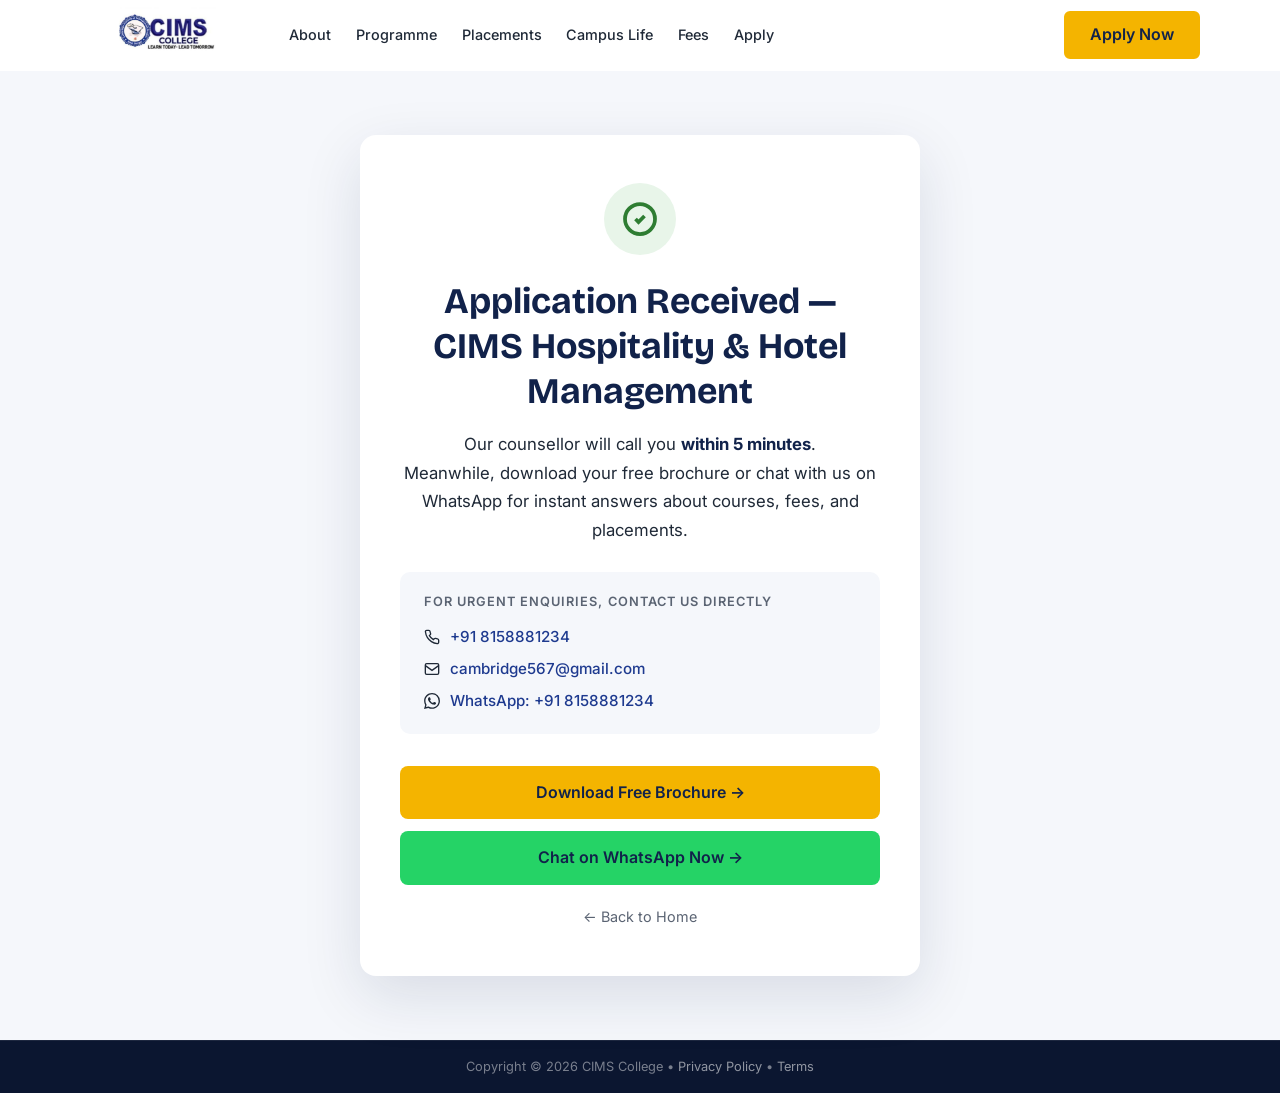
==== commit 399437ad: "done" ====
--- a/thankyou.html
+++ b/thankyou.html
@@ -3,18 +3,19 @@
 
 <head>
 
-  <!-- Event snippet for Paramedical -Course-Submit lead form-PD-S-N conversion page -->
+  <!-- Event snippet for Hotel Management — Course-Submit lead form conversion page -->
   <script>
-    gtag('event', 'conversion', { 'send_to': 'AW-11150551508/iXA8COHY6LMcENTT_8Qp' });
+    if (typeof gtag === 'function') {
+      gtag('event', 'conversion', { 'send_to': 'AW-11150551508/iXA8COHY6LMcENTT_8Qp' });
+    }
   </script>
 
   <meta charset="UTF-8">
   <meta name="viewport" content="width=device-width, initial-scale=1.0">
-  <title>Thank You - CIMS Allied Health Science (Paramedical)</title>
-  <meta name="description" content="Thank you for your enquiry. Our admissions team will contact you shortly.">
+  <title>Thank You — CIMS Hospitality &amp; Hotel Management</title>
+  <meta name="description" content="Thank you for your enquiry. Our counsellor will call you within 5 minutes.">
   <meta name="robots" content="noindex, nofollow">
-  <!-- TODO: update canonical URL to final live domain -->
-  <link rel="canonical" href="https://cimsgroup.org/allied-health-science/thankyou.html">
+  <link rel="canonical" href="https://cimsgroup.org/hotel-management/thankyou.html">
 
   <!-- Google Fonts -->
   <link rel="preconnect" href="https://fonts.googleapis.com">
@@ -236,12 +237,13 @@
         </div>
 
         <h1 class="thankyou-card__heading" id="thankyou-heading">
-          Thank You for Applying to CIMS Allied Health Science (Paramedical)
+          Application Received — CIMS Hospitality &amp; Hotel Management
         </h1>
 
         <p class="thankyou-card__body">
-          We've received your enquiry. Our admissions team will reach out to you
-          <strong>within 24 hours</strong> with course details, fee structure, and next steps for admission.
+          Our counsellor will call you <strong>within 5 minutes</strong>.<br>
+          Meanwhile, download your free brochure or chat with us on WhatsApp for instant answers about
+          courses, fees, and placements.
         </p>
 
         <div class="thankyou-card__contact" role="complementary" aria-label="Contact details for urgent enquiries">
@@ -275,9 +277,22 @@
           </div>
         </div>
 
-        <a href="index.html" class="thankyou-card__cta">
-          ← Back to Home
-        </a>
+        <div style="display:flex;flex-direction:column;gap:0.75rem;width:100%;">
+          <a href="assets/campus/Prospectus%20CIMS%202026.pdf" download="Prospectus_CIMS_2026.pdf"
+            class="thankyou-card__cta" style="justify-content:center;">
+            Download Free Brochure →
+          </a>
+          <a href="https://wa.me/918158881234?text=Hi%20CIMS%2C%20I%20just%20submitted%20my%20Hotel%20Management%20enquiry"
+            class="thankyou-card__cta"
+            style="background:#25D366;justify-content:center;"
+            target="_blank" rel="noopener noreferrer">
+            Chat on WhatsApp Now →
+          </a>
+          <a href="index.html"
+            style="display:block;margin-top:0.5rem;font-size:0.9rem;color:var(--sbihm-mute);text-decoration:none;text-align:center;">
+            ← Back to Home
+          </a>
+        </div>
 
       </div>
     </section>
